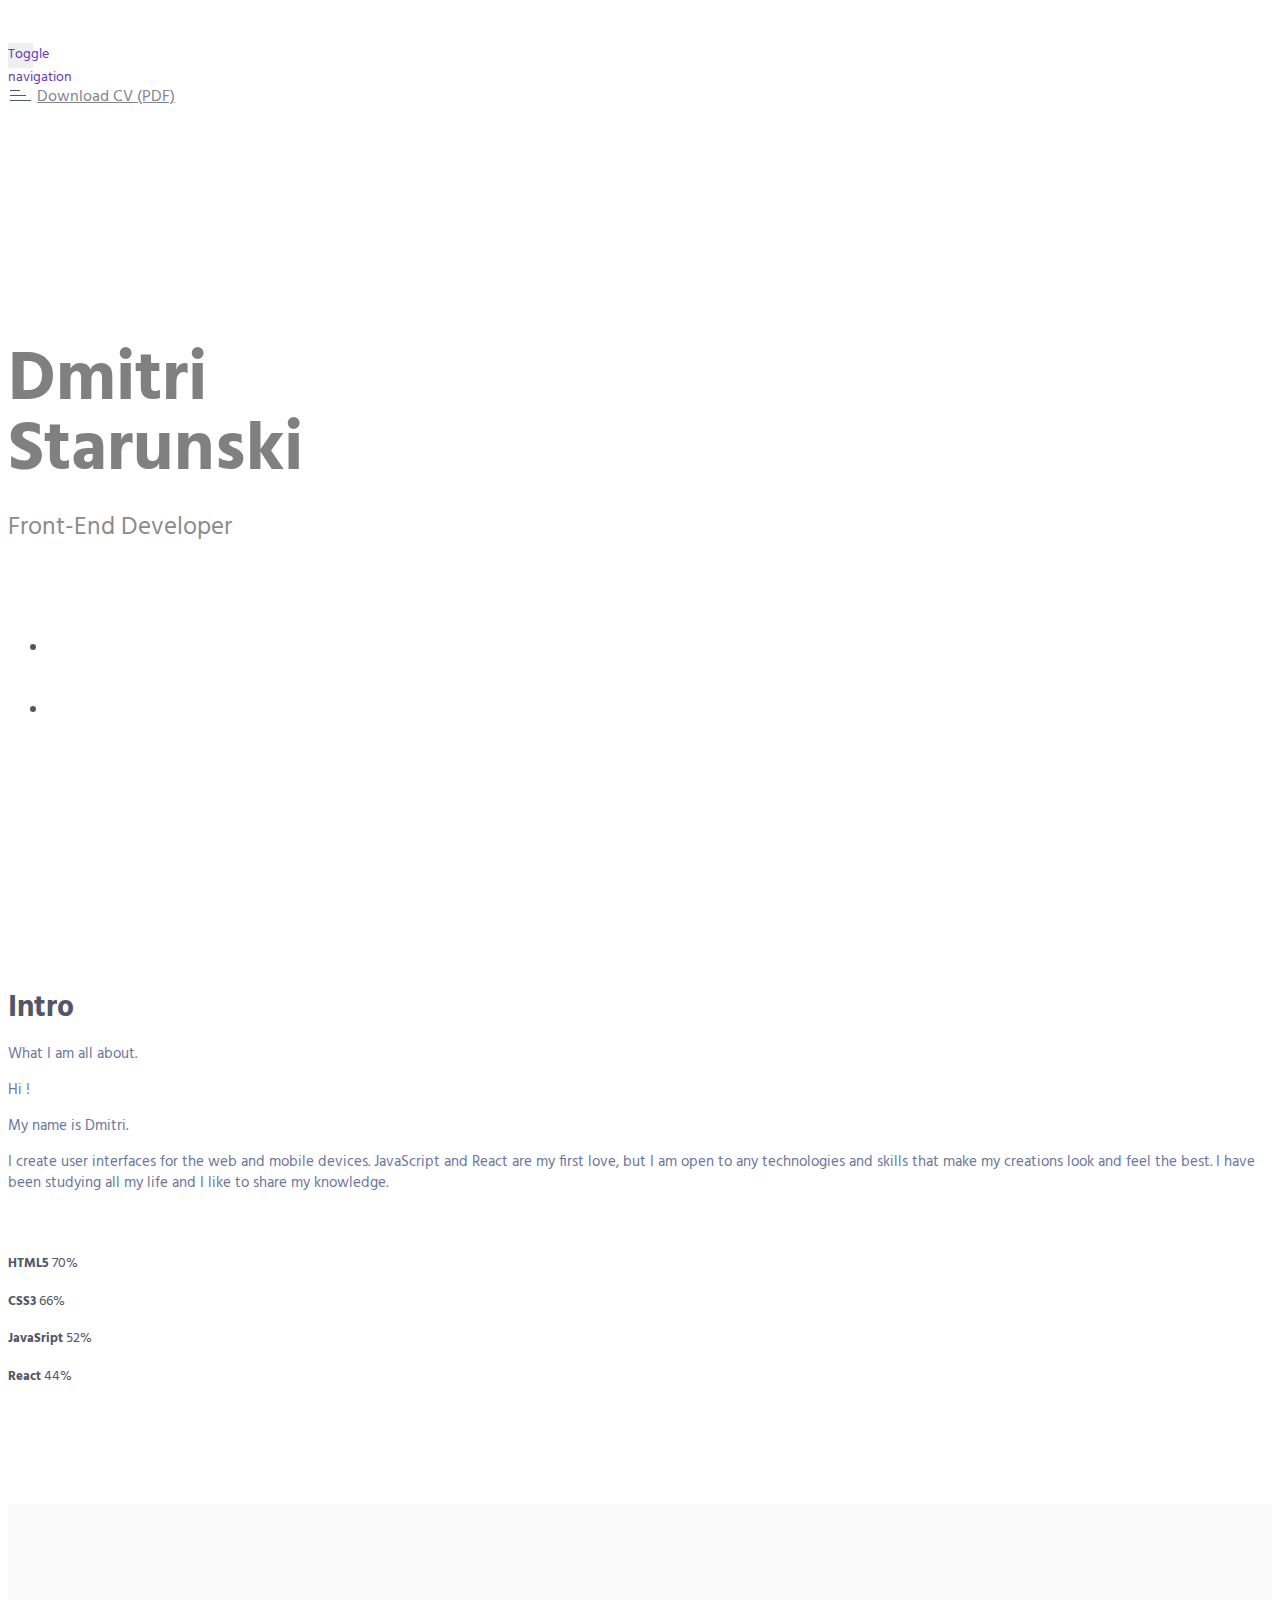
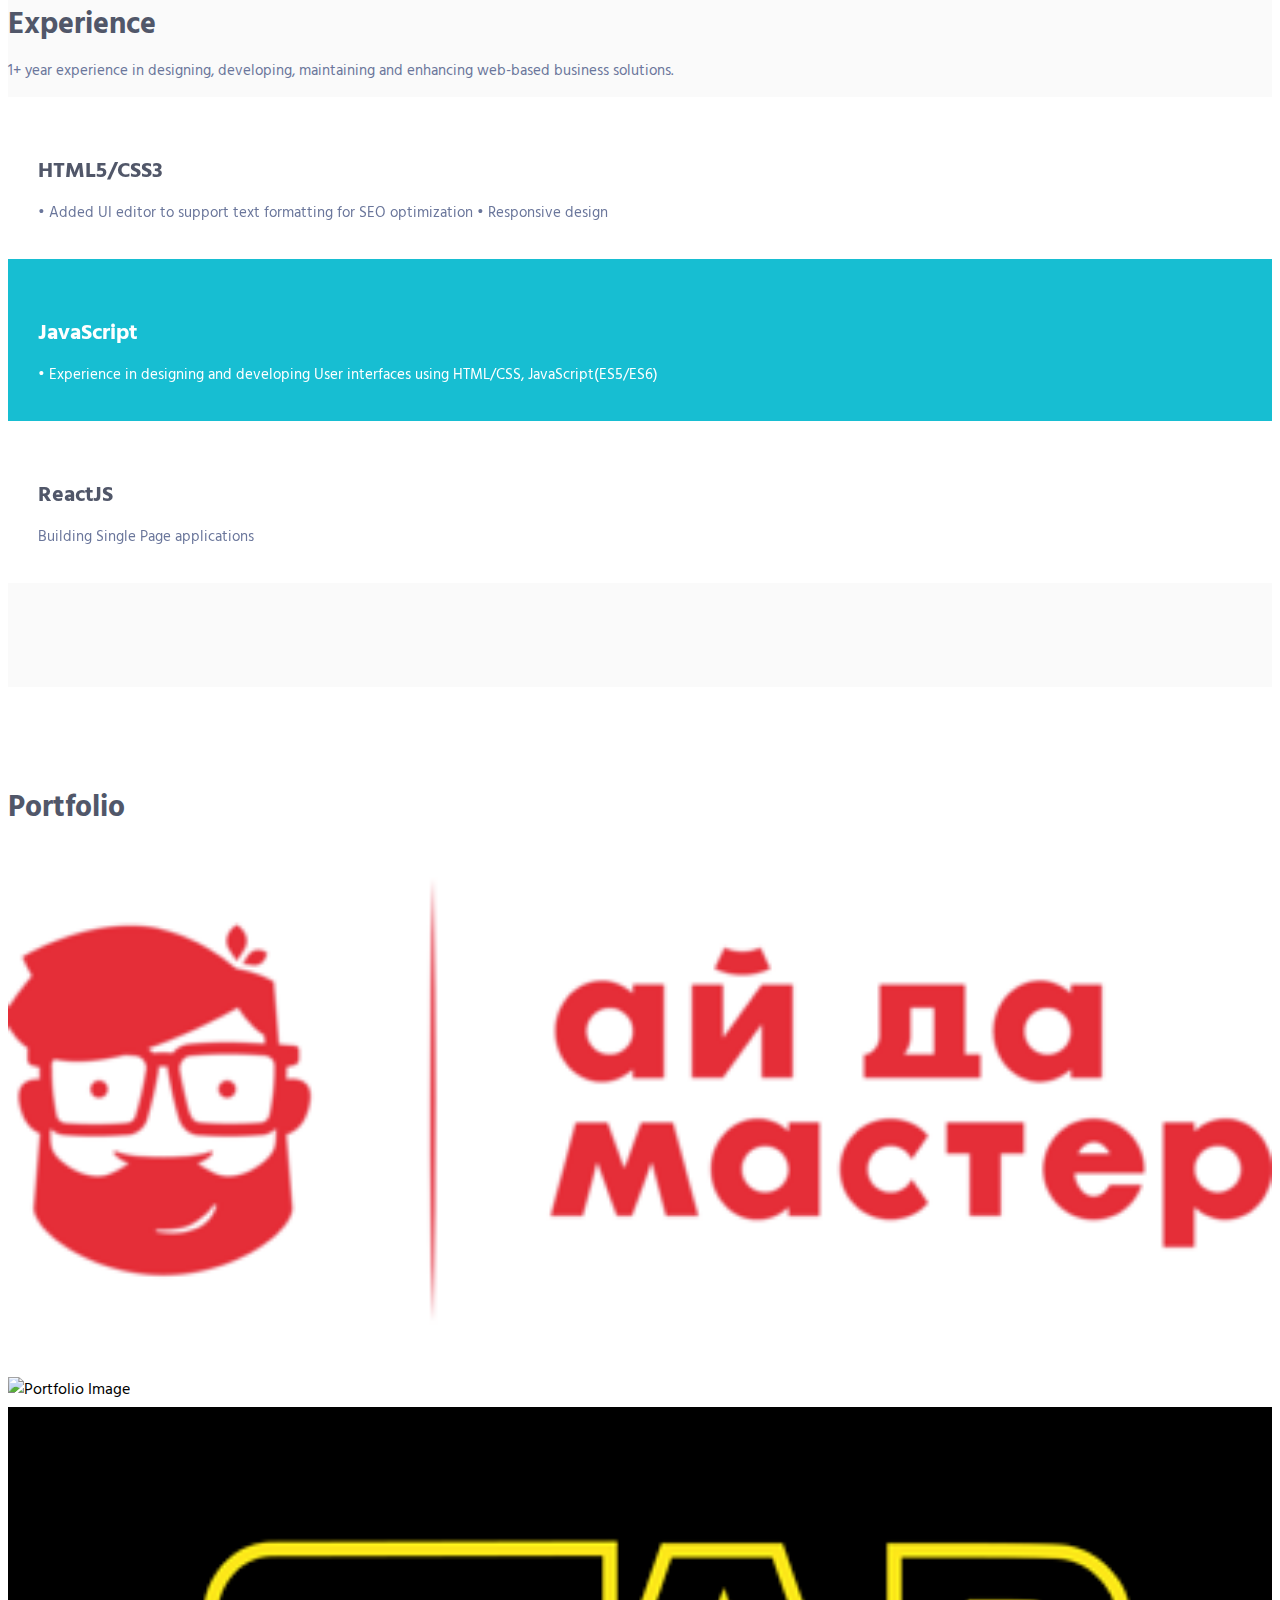
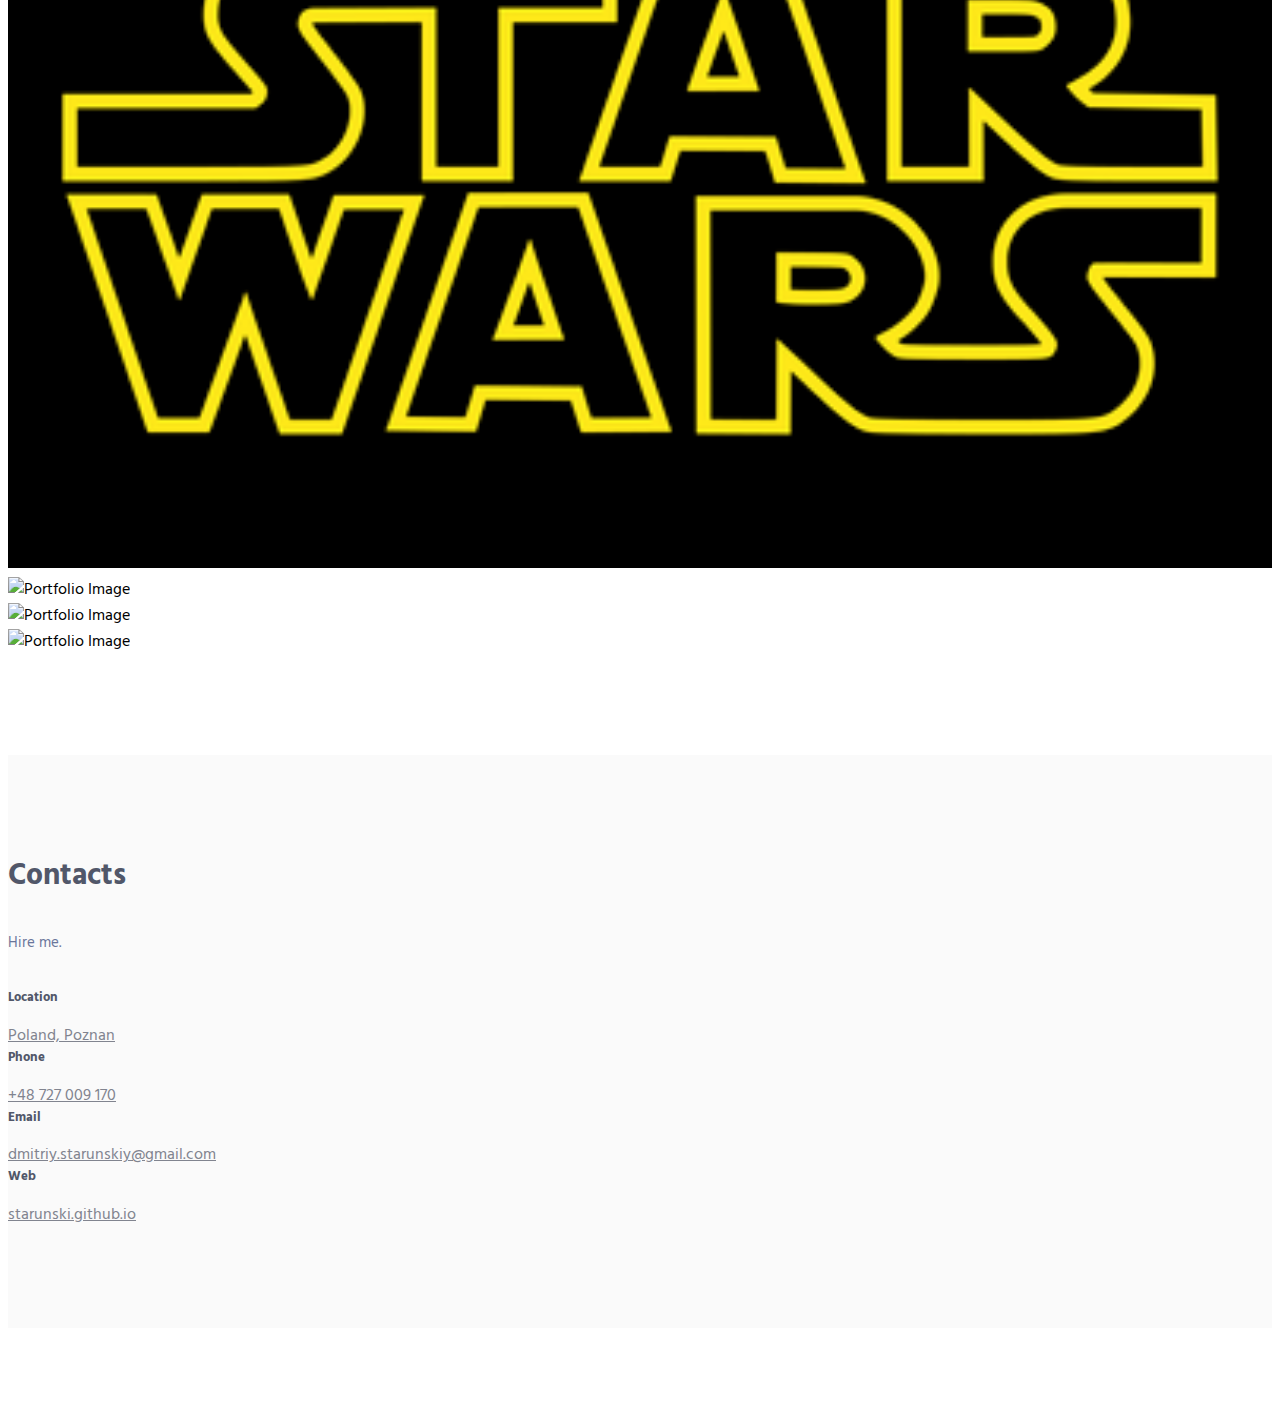
==== index.html @ 5d47c146 "fixed" ====
<!DOCTYPE html>

<html lang="en" class="no-js">
    <!-- BEGIN HEAD -->
    <head>
        <meta charset="utf-8"/>
        <title>STARUNSKI CV</title>
        <meta http-equiv="X-UA-Compatible" content="IE=edge">
        <meta content="width=device-width, initial-scale=1" name="viewport"/>
        <meta content="" name="description"/>
        <meta content="" name="author"/>

        <!-- GLOBAL MANDATORY STYLES -->
        <link href="http://fonts.googleapis.com/css?family=Hind:300,400,500,600,700" rel="stylesheet" type="text/css">
        <link href="vendor/simple-line-icons/css/simple-line-icons.css" rel="stylesheet" type="text/css"/>
        <link href="vendor/bootstrap/css/bootstrap.min.css" rel="stylesheet" type="text/css"/>

        <!-- PAGE LEVEL PLUGIN STYLES -->
        <link href="css/animate.css" rel="stylesheet">

        <!-- THEME STYLES -->
        <link href="css/layout.min.css" rel="stylesheet" type="text/css"/>

        <!-- Favicon -->
        <link rel="shortcut icon" href="favicon.ico"/>
    </head>
    <!-- END HEAD -->

    <!-- BODY -->
    <body id="body" data-spy="scroll" data-target=".header">

        <!--========== HEADER ==========-->
        <header class="header navbar-fixed-top">
            <!-- Navbar -->
            <nav class="navbar" role="navigation">
                <div class="container">
                    <!-- Brand and toggle get grouped for better mobile display -->
                    <div class="menu-container js_nav-item">
                        <button type="button" class="navbar-toggle" data-toggle="collapse" data-target=".nav-collapse">
                            <span class="sr-only">Toggle navigation</span>
                            <span class="toggle-icon"></span>
                        </button>

                        <!-- Logo -->
                        <!-- <!-- <div class="logo"> -->
                            <a class="logo-wrap" href="#body">
                                <!-- <img class="logo-img logo-img-main" src="img/logo.png" alt="Asentus Logo">
                                <img class="logo-img logo-img-active" src="img/logo-dark.png" alt="Asentus Logo"> -->
                                Download CV (PDF)
                            </a>
                        </div> 
                        <!-- End Logo -->
                    </div>

                    <!-- Collect the nav links, forms, and other content for toggling -->
                    <div class="collapse navbar-collapse nav-collapse">
                        <div class="menu-container">
                            <ul class="nav navbar-nav navbar-nav-right">
                                <li class="js_nav-item nav-item"><a class="nav-item-child nav-item-hover" href="#body">Home</a></li>
                                <li class="js_nav-item nav-item"><a class="nav-item-child nav-item-hover" href="#about">About</a></li>
                                <li class="js_nav-item nav-item"><a class="nav-item-child nav-item-hover" href="#experience">Experience</a></li>
                                <li class="js_nav-item nav-item"><a class="nav-item-child nav-item-hover" href="#work">Work</a></li>
                                <li class="js_nav-item nav-item"><a class="nav-item-child nav-item-hover" href="#contact">Contact</a></li>
                            </ul>
                        </div>
                    </div>
                    <!-- End Navbar Collapse -->
                </div>
            </nav>
            <!-- Navbar -->
        </header>
        <!--========== END HEADER ==========-->

        <!--========== SLIDER ==========-->
        <div class="promo-block parallax-window" data-parallax="scroll" data-image-src="img/1920x1080/1.JPG">
            <div class="container">
                <div class="row">
                    <div class="col-sm-6">
                        <div class="promo-block-divider">
                            <h1 class="promo-block-title">Dmitri <br/> Starunski</h1>
                            <p class="promo-block-text">Front-End Developer</p>
                        </div>
                        <ul class="list-inline">
                            <li><a href="https://www.linkedin.com/in/dmitriy-starunskiy/" target="_blank" class="social-icons"><i class="icon-social-linkedin"></i></a></li>
                            <li><a href="https://www.facebook.com/starunskiy1991" target="_blank" class="social-icons"><i class="icon-social-facebook"></i></a></li>
                         
                        </ul>
                    </div>
                </div>
                <!--// end row -->
            </div>
        </div>
        <!--========== SLIDER ==========-->

        <!--========== PAGE LAYOUT ==========-->
        <!-- About -->
        <div id="about">
            <div class="container content-lg">
                <div class="row">
                    <div class="col-sm-3 sm-margin-b-30">
                        <div class="text-right sm-text-left">
                            <h2 class="margin-b-0">Intro</h2>
                            <p>What I am all about.</p>
                        </div>
                    </div>
                    <div class="col-sm-8 col-sm-offset-1">
                        <div class="margin-b-60">
                            <p> Hi !
                                </p>
                                <p> My name is Dmitri. 
                                    </p>
                            <p>I create user interfaces for the web and mobile devices. JavaScript and React are my first love, but I am open to any technologies and skills that make my creations look and feel the best. I have been studying all my life and I like to share my knowledge.
                            </p>
                        </div>

                        <!-- Progress Box -->
                        <div class="progress-box">
                            <h5>HTML5 <span class="color-heading pull-right">70%</span></h5>
                            <div class="progress">
                                <div class="progress-bar bg-color-base" role="progressbar" data-width="70"></div>
                            </div>
                        </div>
                        <div class="progress-box">
                            <h5>CSS3 <span class="color-heading pull-right">66%</span></h5>
                            <div class="progress">
                                <div class="progress-bar bg-color-base" role="progressbar" data-width="66"></div>
                            </div>
                        </div>
                        <div class="progress-box">
                            <h5>JavaSript <span class="color-heading pull-right">52%</span></h5>
                            <div class="progress">
                                <div class="progress-bar bg-color-base" role="progressbar" data-width="52"></div>
                            </div>
                        </div>
                        <div class="progress-box">
                            <h5>React <span class="color-heading pull-right">44%</span></h5>
                            <div class="progress">
                                <div class="progress-bar bg-color-base" role="progressbar" data-width="44"></div>
                            </div>
                        </div>
                        <!-- End Progress Box -->
                    </div>
                </div>
                <!--// end row -->
            </div>
        </div>
        <!-- End About -->

        <!-- Experience -->
        <div id="experience">
            <div class="bg-color-sky-light" data-auto-height="true">
                <div class="container content-lg">
                    <div class="row">
                        <div class="col-sm-3 sm-margin-b-30">
                            <div class="text-right sm-text-left">
                                <h2 class="margin-b-0">Experience</h2>
                                <p>1+ year experience in designing, developing, maintaining and enhancing web-based business solutions. </p>
                            </div>
                        </div>
                        <div class="col-sm-8 col-sm-offset-1">
                            <div class="row row-space-2 margin-b-4">
                                <div class="col-md-4 md-margin-b-4">
                                    <div class="service" data-height="height">
                                        <div class="service-element">
                                            <i class="service-icon icon-chemistry"></i>
                                        </div>
                                        <div class="service-info">
                                            <h3>HTML5/CSS3</h3>
                                            <p class="margin-b-5">•	Added UI editor to support text formatting for SEO optimization 
                                                • Responsive design 
                                                </p>
                                        </div>
                                        <!-- <a href="#" class="content-wrapper-link"></a>     -->
                                    </div>
                                </div>
                                <div class="col-md-4 md-margin-b-4">
                                    <div class="service bg-color-base wow zoomIn" data-height="height" data-wow-duration=".3" data-wow-delay=".1s">
                                        <div class="service-element">
                                            <i class="service-icon color-white icon-screen-tablet"></i>
                                        </div>
                                        <div class="service-info">
                                            <h3 class="color-white">JavaScript</h3>
                                            <p class="color-white margin-b-5">•	Experience in designing and developing User interfaces using HTML/CSS, JavaScript(ES5/ES6)</p>
                                        </div>
                                        <!-- <a href="#" class="content-wrapper-link"></a>     -->
                                    </div>
                                </div>
                                <div class="col-md-4">
                                    <div class="service" data-height="height">
                                        <div class="service-element">
                                            <i class="service-icon icon-badge"></i>
                                        </div>
                                        <div class="service-info">
                                            <h3>ReactJS</h3>
                                            <p class="margin-b-5">Building Single Page applications</p>
                                        </div>
                                        <!-- <a href="#" class="content-wrapper-link"></a>     -->
                                    </div>
                                </div>
                            </div>
                            <!--// end row -->
                        </div>
                    </div>
                    <!--// end row -->
                </div>
            </div>
        </div>
        <!-- End Experience -->

        <!-- Work -->
        <div id="work">
            <div class="container content-lg">
                <div class="row">
                    <div class="col-sm-3 sm-margin-b-30">
                        <div class="text-right sm-text-left">
                            <h2 class="margin-b-0">Portfolio</h2>
                            <p></p>
                        </div>
                    </div>
                    <div class="col-sm-8 col-sm-offset-1">
                        <!-- Masonry Grid -->
                        <div class="masonry-grid row row-space-2">
                            <div class="masonry-grid-sizer col-xs-6 col-sm-6 col-md-1"></div>
                            <div class="masonry-grid-item col-xs-12 col-sm-6 col-md-8 margin-b-4">
                                <!-- Work -->
                                <div class="work work-popup-trigger">
                                    <div class="work-overlay">
                                        <img class="full-width img-responsive" src="img/397x300/idamaster.png" alt="Portfolio Image">
                                    </div>
                                    <div class="work-popup-overlay">
                                        <div class="work-popup-content">
                                            <a href="javascript:void(0);" class="work-popup-close">Hide</a>
                                            <div class="margin-b-30">
                                                <h3 class="margin-b-5">Project: “idamaster” </h3>
                                              
                                            </div>
                                           
                                            <div class="row">
                                            
                                                <div class="col-sm-8 work-popup-content-divider sm-margin-b-20">
                                                    <div class="margin-t-10 sm-margin-t-0">
                                                        <p>Responsibilities:</p>
                                                        <span>Working on the admin dashboard. (ReactJS)</span> 
                                                        <span>01.2020 – present</span>
                                                        <ul class="list-inline work-popup-tag">
                                                            <li class="work-popup-tag-item">• Creating custom components for editing devices/problems using ReactJS, </li>
                                                            <li class="work-popup-tag-item">• Managing different roles for viewing offers and separate one for adding/updating,</li>
                                                            <li class="work-popup-tag-item">• Added UI editor to support text formatting for SEO optimization </li>
                                                            <li class="work-popup-tag-item">• Responsive design HTML5/CSS3 </li>
                                                        </ul>
<br/>
                                                        <span>Web commercial application.</span>
                                                        <span>08.2019 – 01.2020</span>
                                                        <p>Responsibilities:</p>
                                                        <ul class="list-inline work-popup-tag">
                                                            <li class="work-popup-tag-item">• Creating front-end design using HTML, CSS/SCSS, </li>
                                                            <li class="work-popup-tag-item">• Adding client-side logic for handling/validating user order for repairing the device (VanillaJS),</li>
                                                            <li class="work-popup-tag-item">• Responsive design (flex-box, media queries) </li>
                                                            <li class="work-popup-tag-item">• Providing project support </li>
                                                            <li class="work-popup-tag-item">• Team collaboration, meetings </li>
                                                        </ul>
                                                    </div>
                                                </div>
                                                <div class="col-sm-4">
                                                    <div class="margin-t-10 sm-margin-t-0">
                                                        <p><a class="work-popup-tag-link" target="_blank"  href="https://idamaster.com.ua/">idamaster.com.ua </a></p>

                                                        <p class="margin-b-5"><strong>Project Leader:</strong> Zakharov Ivan</p>
                                                        <p class="margin-b-5"><strong>Designer:</strong> Stefan Shved</p>
                                                        <p class="margin-b-5"><strong>Developers:</strong> Dmitri Starunski, Yaroslav Zakharov</p>
                                                   
                                                    </div>
                                                </div>
                                            </div>
                                        </div>
                                    </div>
                                </div>
                                <!-- End Work -->
                            </div>
                            <div class="masonry-grid-item col-xs-12 col-sm-6 col-md-4 margin-b-4">
                                <!-- Work -->
                                <div class="work work-popup-trigger">
                                    <div class="work-overlay">
                                        <img class="full-width img-responsive" src="img/397x300/countries.jpg" alt="Portfolio Image">
                                    </div>
                                    <div class="work-popup-overlay">
                                        <div class="work-popup-content">
                                            <a href="javascript:void(0);" class="work-popup-close">Hide</a>
                                            <div class="margin-b-30">
                                                <h3 class="margin-b-5">Studie project </h3>
                                                <span>Vanilla JavaScript &amp; REST API</span>
                                            </div>
                                            <div class="row">
                                                <div class="col-sm-8 work-popup-content-divider sm-margin-b-20">
                                                    <div class="margin-t-10 sm-margin-t-0">
                                                        <p>Frontend Mentor - REST Countries API with color theme switcher</p>
                                                       
                                                        <ul class="list-inline work-popup-tag">
                                                            <li class="work-popup-tag-item">• See all countries from the API on the homepage </li>
                                                            <li class="work-popup-tag-item">• Search for a country using an input field</li>
                                                            <li class="work-popup-tag-item">• Responsive design (flex-box, media queries) </li>
                                                            <li class="work-popup-tag-item">• Filter countries by region </li>
                                                            <li class="work-popup-tag-item">• Toggle the color scheme between light and dark mode </li>
                                                            <li class="work-popup-tag-item">• Click on a country to see more detailed information on a separate page </li>
                                                      
                                                        </ul>
                                                    
                                                    </div>
                                                </div>
                                                <div class="col-sm-4">
                                                    <div class="margin-t-10 sm-margin-t-0">

                                                        <p><a class="work-popup-tag-link" target="_blank"  href="https://starunski.github.io/countries/">github.io/countries/</a></p>
                                                        
                                                        <p class="margin-b-5"><strong>Developer:</strong> Dmitri Starunski</p>
                                                     
                                                    </div>
                                                </div>
                                            </div>
                                        </div>
                                    </div>
                                </div>
                                <!-- End Work -->
                            </div>
                            <div class="masonry-grid-item col-xs-12 col-sm-6 col-md-4 md-margin-b-4">
                                <!-- Work -->
                                <div class="work work-popup-trigger">
                                    <div class="work-overlay">
                                        <img class="full-width img-responsive" src="img/397x300/starwars.png" alt="Portfolio Image">
                                    </div>
                                    <div class="work-popup-overlay">
                                        <div class="work-popup-content">
                                            <a href="javascript:void(0);" class="work-popup-close">Hide</a>
                                            <div class="margin-b-30">
                                                <h3 class="margin-b-5">Studies project</h3>
                                                <span>React &amp; REST API Star-Wars</span>
                                            </div>
                                            <div class="row">
                                                <div class="col-sm-8 work-popup-content-divider sm-margin-b-20">
                                                    <div class="margin-t-10 sm-margin-t-0">
                                                        <ul class="list-inline work-popup-tag">
                                                            <li class="work-popup-tag-item">• Routing</li>
                                                            <li class="work-popup-tag-item">• Context </li>
                                                            <li class="work-popup-tag-item">• React hooks </li>
                                                            <li class="work-popup-tag-item">• Independence components </li>
                                                            <li class="work-popup-tag-item">• Services</li>
                                                            <li class="work-popup-tag-item">• Separate logic (HOC)</li>
                                                            <li class="work-popup-tag-item">• Dynamic context switch </li>
                                                      
                                                        </ul>
                                                    </div>
                                                </div>
                                                <div class="col-sm-4">
                                                    <div class="margin-t-10 sm-margin-t-0">
                                                        <p><a class="work-popup-tag-link" target="_blank"  href="https://starunski.github.io/star-wars/">github.io/star-wars/</a></p>

                                                        <p class="margin-b-5"><strong>Project:</strong>Udemi</p>
                                                        <p class="margin-b-5"><strong>Developer:</strong> Dmitri Starunski</p>
                                                   
                                                    </div>
                                                </div>
                                            </div>
                                        </div>
                                    </div>
                                </div>
                                <!-- End Work -->
                            </div>
                            <div class="masonry-grid-item col-xs-12 col-sm-6 col-md-4 md-margin-b-4">
                                <!-- Work -->
                                <div class="work work-popup-trigger">
                                    <div class="work-overlay">
                                        <img class="full-width img-responsive" src="img/397x300/jobs-offers.png" alt="Portfolio Image">
                                    </div>
                                    <div class="work-popup-overlay">
                                        <div class="work-popup-content">
                                            <a href="javascript:void(0);" class="work-popup-close">Hide</a>
                                            <div class="margin-b-30">
                                                <h3 class="margin-b-5">Jobs offers page with filters</h3>
                                                <span>Vanilla JS </span>
                                            </div>
                                            <div class="row">
                                                <div class="col-sm-8 work-popup-content-divider sm-margin-b-20">
                                                    <div class="margin-t-10 sm-margin-t-0">
                                                        <ul class="list-inline work-popup-tag">
                                                         
                                                            <li class="work-popup-tag-item">• JavaSript</li>
                                                            <li class="work-popup-tag-item">• HTML 5</li>
                                                            <li class="work-popup-tag-item">• CSS 3  </li>
                                                            <li class="work-popup-tag-item">• Responsive design</li>
                                                      
                                                        </ul>
                                                    </div>
                                                </div>
                                                <div class="col-sm-4">
                                                    <div class="margin-t-10 sm-margin-t-0">
                                                        <p><a class="work-popup-tag-link" target="_blank"  href="https://starunski.github.io/job-offers/">github.io/job-offers/</a></p>
                                                        <p class="margin-b-5"><strong>Project Leader:</strong> John Doe</p>
                                                        <p class="margin-b-5"><strong>Designer:</strong> Alisa Keys</p>
                                                        <p class="margin-b-5"><strong>Developer:</strong> Mark Doe</p>
                                                        <p class="margin-b-5"><strong>Customer:</strong> Keenthemes</p>
                                                    </div>
                                                </div>
                                            </div>
                                        </div>
                                    </div>
                                </div>
                                <!-- End Work -->
                            </div>
                            <div class="masonry-grid-item col-xs-12 col-sm-6 col-md-4">
                                <!-- Work -->
                                <div class="work work-popup-trigger">
                                    <div class="work-overlay">
                                        <img class="full-width img-responsive" src="img/397x300/todos.png" alt="Portfolio Image">
                                    </div>
                                    <div class="work-popup-overlay">
                                        <div class="work-popup-content">
                                            <a href="javascript:void(0);" class="work-popup-close">Hide</a>
                                            <div class="margin-b-30">
                                                <h3 class="margin-b-5">Simple Todo list on React</h3>
                                                <span>React</span>
                                            </div>
                                            <div class="row">
                                                <div class="col-sm-8 work-popup-content-divider sm-margin-b-20">
                                                    <div class="margin-t-10 sm-margin-t-0">
                                                        <ul class=" work-popup-tag">
                                                         
                                                            <li class="work-popup-tag-item">• Props</li>
                                                            <li class="work-popup-tag-item">• State </li>
                                                            <li class="work-popup-tag-item">• Bootstrap </li>
                                                      
                                                        </ul>
                                                    </div>
                                                </div>
                                                <div class="col-sm-4">
                                                    <div class="margin-t-10 sm-margin-t-0">
                                                        <p><a class="work-popup-tag-link" target="_blank"  href="https://starunski.github.io/todos/">github.io/todos/</a></p>

                                                        <p class="margin-b-5"><strong>Project: </strong> Udemi</p>
                                                        <p class="margin-b-5"><strong>Developer:</strong> Dmitri Starunski</p>
                                                    </div>
                                                </div>
                                            </div>
                                        </div>
                                    </div>
                                </div>
                                <!-- End Work -->
                                 <!-- Work -->
                                 <div class="work work-popup-trigger">
                                    <div class="work-overlay">
                                        <img class="full-width img-responsive" src="img/397x300/itvdn.png" alt="Portfolio Image">
                                    </div>
                                    <div class="work-popup-overlay">
                                        <div class="work-popup-content">
                                            <a href="javascript:void(0);" class="work-popup-close">Hide</a>
                                            <div class="margin-b-30">
                                                <h3 class="margin-b-5">Project: “CBS Education” </h3>
                                              <span>08.2019 – 01.2020</span>
                                            </div>
                                            <div class="row">
                                                <div class="col-sm-8 work-popup-content-divider sm-margin-b-20">
                                                    <div class="margin-t-10 sm-margin-t-0">
                                                        <p>Project includes a test based web solution for tracking (assessment) of students’ academic performance.</p>
                                                        <p>Responsibilities:</p>
                                                        <ul class="list-inline work-popup-tag">
                                                            <li class="work-popup-tag-item">• Integration with main courses platform system </li>
                                                            <li class="work-popup-tag-item">• Adding client logic with plain JavaScript</li>
                                                            <li class="work-popup-tag-item">• Responsive design (flex-box, media queries) </li>
                                                            <li class="work-popup-tag-item">• Providing project support </li>
                                                      
                                                        </ul>
                                                     
                                                    </div>
                                                </div>
                                                <div class="col-sm-4">
                                                    <div class="margin-t-10 sm-margin-t-0">
                                                        <p><a class="work-popup-tag-link" target="_blank"  href="https://itvdn.com/">itvdn.com</a></p>

                                                        <p class="margin-b-5"><strong>Project Leader:</strong> ITVDN </p>
                                                        <p class="margin-b-5"><strong>Designer:</strong> Alisa Smirnova</p>
                                                        <p class="margin-b-5"><strong>Developer:</strong>Dmitri Starunski, Emil Whaitmen</p>
                                                        <p class="margin-b-5"><strong>Customer:</strong> CyberBionic </p>
                                                    </div>
                                                </div>
                                            </div>
                                        </div>
                                    </div>
                                </div>
                                <!-- End Work -->
                            </div>
                        </div>
                        <!-- End Masonry Grid -->
                    </div>
                </div>
                <!--// end row -->
            </div>
        </div>
        <!-- End Work -->
            
        <!-- Contact -->
        <div id="contact">
            <div class="bg-color-sky-light">
                <div class="container content-lg">
                    <div class="row">
                        <div class="col-sm-3 sm-margin-b-30">
                            <div class="text-right sm-text-left">
                                <h2 class="margin-b-0">Contacts</h2>
                                <p>Hire me. <a href="https://www.linkedin.com/in/dmitriy-starunskiy/" target="_blank" class="social-icons footer-social-link"><i class="icon-social-linkedin "></i></a> </p>
                                
                               
                            </div>
                        </div>
                        <div class="col-sm-8 col-sm-offset-1">
                            <div class="row">
                                <div class="col-md-3 col-xs-6 md-margin-b-30">
                                    <h5>Location</h5>
                                    <a href="#">Poland, Poznan</a>
                                </div>
                                <div class="col-md-3 col-xs-6 md-margin-b-30">
                                    <h5>Phone</h5>
                                    <a href="#">+48 727 009 170</a>
                                </div>
                                <div class="col-md-3 col-xs-6">
                                    <h5>Email</h5>
                                    <a href="mailto:#">dmitriy.starunskiy@gmail.com</a>
                                </div>
                                <div class="col-md-3 col-xs-6">
                                    <h5>Web</h5>
                                    <a href="#">starunski.github.io</a>
                                </div>
                            </div>
                        </div>
                    </div>
                    <!--// end row -->
                </div>
            </div>
        </div>
        <!-- End Contact -->
        <!--========== END PAGE LAYOUT ==========-->

        <!--========== FOOTER ==========-->
        <footer class="footer">
            <div class="content container">
                <a href="javascript:void(0);" class="js-back-to-top back-to-top">Top</a>
              
            </div>
        </footer>
        <!--========== END FOOTER ==========-->

  
   

        <!-- JAVASCRIPTS(Load javascripts at bottom, this will reduce page load time) -->
        <!-- CORE PLUGINS -->
        <script src="vendor/jquery.min.js" type="text/javascript"></script>
        <script src="vendor/jquery-migrate.min.js" type="text/javascript"></script>
        <script src="vendor/bootstrap/js/bootstrap.min.js" type="text/javascript"></script>

        <!-- PAGE LEVEL PLUGINS -->
        <script src="vendor/jquery.easing.js" type="text/javascript"></script>
        <script src="vendor/jquery.back-to-top.js" type="text/javascript"></script>
        <script src="vendor/jquery.smooth-scroll.js" type="text/javascript"></script>
        <script src="vendor/jquery.wow.min.js" type="text/javascript"></script>
        <script src="vendor/jquery.parallax.min.js" type="text/javascript"></script>
        <script src="vendor/jquery.appear.js" type="text/javascript"></script>
        <script src="vendor/masonry/jquery.masonry.pkgd.min.js" type="text/javascript"></script>
        <script src="vendor/masonry/imagesloaded.pkgd.min.js" type="text/javascript"></script>

        <!-- PAGE LEVEL SCRIPTS -->
        <script src="js/layout.min.js" type="text/javascript"></script>
        <script src="js/components/progress-bar.min.js" type="text/javascript"></script>
        <script src="js/components/masonry.min.js" type="text/javascript"></script>
        <script src="js/components/wow.min.js" type="text/javascript"></script>

    </body>
    <!-- END BODY -->
</html>
---- css/layout.min.css ----
.link,
body {
  position: relative;
  font-family: Hind, sans-serif;
}
.btn-theme,
p {
  line-height: 1.4;
}
.btn-theme.active.focus,
.btn-theme.active:focus,
.btn-theme.focus,
.btn-theme:active.focus,
.btn-theme:active:focus,
.btn-theme:focus,
:active,
:focus,
a,
a:active,
a:focus,
a:hover {
  outline: 0;
}
.btn-theme:hover,
.progress-box .progress-bar {
  transition-property: all;
  transition-timing-function: cubic-bezier(0.7, 1, 0.7, 1);
}
.header .nav-item-child,
.link,
a,
body,
em,
h1,
h2,
h3,
h4,
h5,
h6,
li,
li a,
p,
span {
  font-family: Hind, sans-serif;
}
.header .nav-item-hover:after,
.link:after,
.work .work-overlay:before {
  content: " ";
}
.back-to-top,
.header .nav-item-child,
.link {
  text-transform: uppercase;
}
.back-to-top:focus,
.back-to-top:hover,
.btn-theme.focus,
.btn-theme:focus,
.btn-theme:hover,
.content-wrapper-link,
.header .logo-wrap:focus,
.header .logo-wrap:hover,
a:active,
a:focus,
a:hover,
h1 > a:focus,
h2 > a:focus,
h3 > a:focus,
h4 > a:focus,
h5 > a:focus,
h6 > a:focus {
  text-decoration: none;
}
.container-full-width:after,
.container-sm:after {
  clear: both;
}
html {
  overflow-x: hidden;
}
body,
html,
html a {
  -webkit-font-smoothing: antialiased;
}
p {
  font-size: 15px;
  font-weight: 400;
  color: #6A769B;
  margin-bottom: 15px;
}
em,
li,
li a {
  font-size: 16px;
  font-weight: 500;
  color: #515769;
}
a {
  color: #81848f;
}
a:active,
a:focus,
a:hover {
  color: #999caa;
}
.link {
  font-size: 13px;
  font-weight: 600;
}
.back-to-top,
.form-control,
span {
  font-weight: 400;
}
.link:after {
  position: absolute;
  top: 8px;
  right: -15px;
  width: 9px;
  height: 2px;
  background: #17bed2;
}
span {
  font-size: 14px;
  color: #673ab7;
}
h1,
h2,
h3,
h4,
h5,
h6 {
  font-weight: 700;
  color: #515769;
  line-height: 1.4;
  margin: 0 0 15px;
}
h1 > a,
h2 > a,
h3 > a,
h4 > a,
h5 > a,
h6 > a {
  color: #515769;
}
h1 > a:hover,
h2 > a:hover,
h3 > a:hover,
h4 > a:hover,
h5 > a:hover,
h6 > a:hover {
  color: #999caa;
  text-decoration: none;
}
h1 {
  font-size: 40px;
}
h2 {
  font-size: 30px;
}
h3,
h4 {
  font-size: 22px;
}
::selection {
  color: #fff;
  background: #17bed2;
  text-shadow: none;
}
::-webkit-selection {
  color: #fff;
  background: #17bed2;
  text-shadow: none;
}
::-moz-selection {
  color: #fff;
  background: #17bed2;
  text-shadow: none;
}
.section-seperator {
  border-bottom: 1px solid #edf0f2;
}
.content-wrapper-link {
  position: absolute;
  top: 0;
  left: 0;
  right: 0;
  bottom: 0;
  display: block;
  z-index: 3;
}
.btn-icon,
.btn-theme,
.work {
  position: relative;
}
.btn-theme,
.social-icons {
  display: inline-block;
  vertical-align: middle;
  text-align: center;
}
.btn-theme {
  background-image: none;
  border-style: solid;
  white-space: nowrap;
  -ms-touch-action: manipulation;
  touch-action: manipulation;
  cursor: pointer;
  -webkit-user-select: none;
  -moz-user-select: none;
  -ms-user-select: none;
  user-select: none;
}
.btn-theme:hover {
  transition-duration: 0.3s;
}
.btn-theme.active,
.btn-theme:active {
  background-image: none;
  outline: 0;
}
.btn-theme.disabled,
.btn-theme[disabled],
fieldset[disabled] .btn-theme {
  cursor: not-allowed;
  box-shadow: none;
  opacity: 0.65;
  pointer-events: none;
}
.btn-icon {
  top: 1px;
  margin-right: 10px;
}
.btn-white-bg {
  color: #515769;
  background: #fff;
  border-color: transparent;
  border-width: 0;
}
.btn-white-bg.focus,
.btn-white-bg:focus,
.btn-white-bg:hover {
  color: #fff;
  background: #17bed2;
  border-color: transparent;
}
.btn-white-brd {
  color: #fff;
  background: 0 0;
  border-color: #fff;
  border-width: 2px;
}
.btn-white-brd.focus,
.btn-white-brd:focus,
.btn-white-brd:hover {
  color: #515769;
  background: #fff;
  border-color: #fff;
}
.btn-default-bg {
  color: #515769;
  background: #f3f4f5;
  border-color: transparent;
  border-width: 0;
}
.btn-default-bg.focus,
.btn-default-bg:focus,
.btn-default-bg:hover {
  color: #fff;
  background: #17bed2;
  border-color: transparent;
}
.btn-theme-sm {
  font-size: 13px;
  font-weight: 600;
  padding: 15px 40px;
}
.btn-theme-md {
  font-size: 15px;
  font-weight: 600;
  padding: 20px 30px;
}
.progress-box .progress {
  box-shadow: none;
  height: 3px;
}
.progress-box .progress-bar {
  transition-duration: 2s;
}
.social-icons {
  width: 40px;
  height: 40px;
  font-size: 16px;
  color: #fff;
  border-radius: 50%;
  padding: 11px;
  transition-duration: 0.3s;
  transition-property: all;
  transition-timing-function: cubic-bezier(0.7, 1, 0.7, 1);
}
.work .work-overlay:before,
.work .work-popup-overlay {
  top: 0;
  width: 100%;
  height: 100%;
  transition-property: all;
  transition-timing-function: cubic-bezier(0.7, 1, 0.7, 1);
  transition-duration: 0.3s;
  left: 0;
}
.social-icons:hover {
  color: #515769;
  background: #fff;
  transition-duration: 0.3s;
  transition-property: all;
  transition-timing-function: cubic-bezier(0.7, 1, 0.7, 1);
}
.promo-block {
  padding: 220px 0 130px;
}
.promo-block .promo-block-title {
  font-size: 70px;
  color:grey;
  line-height: 1;
}
@media (max-width: 480px) {
  .promo-block .promo-block-title {
    font-size: 50px;
  }
}
.promo-block .promo-block-text {
  font-size: 25px;
  color: rgb(141, 139, 139);
}
.promo-block .promo-block-divider {
  border-bottom: 1px solid rgba(255, 255, 255, 0.4);
  padding-bottom: 20px;
  margin-bottom: 35px;
}
.service {
  background: #fff;
  padding: 30px;
}
.service .service-element,
.service .service-info {
  -webkit-transform: translate3d(0, 0, 0);
  -moz-transform: translate3d(0, 0, 0);
  transform: translate3d(0, 0, 0);
  transition-duration: 0.3s;
  transition-property: all;
  transition-timing-function: cubic-bezier(0.7, 1, 0.7, 1);
}
.service .service-icon {
  display: block;
  font-size: 30px;
  color: #999caa;
  margin-bottom: 30px;
}
.service:hover .service-element {
  opacity: 0;
  -webkit-transform: translate3d(0, -100%, 0);
  -moz-transform: translate3d(0, -100%, 0);
  transform: translate3d(0, -100%, 0);
  transition-duration: 0.3s;
  transition-property: all;
  transition-timing-function: cubic-bezier(0.7, 1, 0.7, 1);
}
.service:hover .service-info {
  -webkit-transform: translate3d(0, -30%, 0);
  -moz-transform: translate3d(0, -30%, 0);
  transform: translate3d(0, -30%, 0);
  transition-duration: 0.3s;
  transition-property: all;
  transition-timing-function: cubic-bezier(0.7, 1, 0.7, 1);
}
.work {
  display: block;
}
.work .work-overlay {
  position: relative;
  cursor: pointer;
}
.work .work-overlay:before {
  position: absolute;
  background: 0 0;
}
.work:hover .work-overlay:before {
  background: rgba(0, 0, 0, 0.5);
  transition-duration: 0.3s;
  transition-property: all;
  transition-timing-function: cubic-bezier(0.7, 1, 0.7, 1);
}
.work .work-popup-overlay {
  position: fixed;
  right: 0;
  z-index: 99999;
  opacity: 0;
  visibility: hidden;
  -webkit-backface-visibility: hidden;
  backface-visibility: hidden;
  overflow-x: hidden;
  background: rgba(81, 87, 105, 0.4);
}
.work .work-popup-overlay-show {
  opacity: 1;
  visibility: visible;
  -webkit-backface-visibility: visible;
  backface-visibility: visible;
  transition-duration: 0.3s;
  transition-property: all;
  transition-timing-function: cubic-bezier(0.7, 1, 0.7, 1);
}
.work .work-popup-content {
  position: absolute;
  top: 50%;
  left: 0;
  right: 0;
  width: 730px;
  height: auto;
  display: block;
  background: #fff;
  padding: 30px;
  margin: 0 auto;
  -webkit-transform: translate3d(0, -50%, 0);
  -moz-transform: translate3d(0, -50%, 0);
  transform: translate3d(0, -50%, 0);
}
.header .logo-img,
.header .logo-img-main,
.header .logo-wrap {
  display: inline-block;
}
.work .work-popup-content-divider {
  border-right: 1px solid #cdcecf;
}
@media (max-width: 768px) {
  .work .work-popup-content {
    width: 95%;
  }
  .work .work-popup-content-divider {
    border-right: none;
    border-bottom: 1px solid #cdcecf;
  }
}
.work .work-popup-close {
  float: right;
  font-size: 13px;
  font-weight: 700;
  color: #c5c6cb;
  transition-duration: 0.3s;
  transition-property: all;
  transition-timing-function: cubic-bezier(0.7, 1, 0.7, 1);
}
.work .work-popup-close:hover {
  color: #aaacb3;
  transition-duration: 0.3s;
  transition-property: all;
  transition-timing-function: cubic-bezier(0.7, 1, 0.7, 1);
}
.work .work-popup-tag {
  margin: 0;
}
.work .work-popup-tag-item {
  padding: 0 2px;
}
.work .work-popup-tag-link {
  font-size: 13px;
}
.footer .footer-logo {
  width: 64px;
  height: auto;
}
.navbar-fixed-top .navbar-collapse {
  max-height: 100%;
}
.header .navbar {
  margin-bottom: 0;
  border-bottom: 1px solid rgba(255, 255, 255, 0.2);
  transition-duration: 0.3s;
  transition-property: all;
  transition-timing-function: cubic-bezier(0.7, 1, 0.7, 1);
}
.header .navbar-toggle {
  width: 25px;
  height: 25px;
  border: none;
  padding: 0;
  margin: 35px 0;
}
.header .navbar-toggle .toggle-icon {
  position: relative;
  width: 21px;
  height: 1px;
  display: inline-block;
  background: #515769;
  transition-duration: 0.3s;
  transition-property: all;
  transition-timing-function: cubic-bezier(0.7, 1, 0.7, 1);
}
.header .navbar-toggle .toggle-icon:after,
.header .navbar-toggle .toggle-icon:before {
  position: absolute;
  left: 0;
  background: #515769;
  content: " ";
}
.header .navbar-toggle .toggle-icon:before {
  width: 10px;
  height: 1px;
  bottom: 10px;
  -webkit-transform: rotate(0);
  -moz-transform: rotate(0);
  transform: rotate(0);
  transition-duration: 0.3s;
  transition-property: all;
  transition-timing-function: cubic-bezier(0.7, 1, 0.7, 1);
}
.header .navbar-toggle .toggle-icon:after {
  width: 16px;
  height: 1px;
  top: -5px;
  -webkit-transform: rotate(0);
  -moz-transform: rotate(0);
  transform: rotate(0);
  transition-duration: 0.3s;
  transition-property: all;
  transition-timing-function: cubic-bezier(0.7, 1, 0.7, 1);
}
.header .navbar-toggle:hover .toggle-icon {
  background: #17bed2;
  transition-duration: 0.3s;
  transition-property: all;
  transition-timing-function: cubic-bezier(0.7, 1, 0.7, 1);
}
.header .navbar-toggle:hover .toggle-icon:after,
.header .navbar-toggle:hover .toggle-icon:before {
  width: 21px;
  height: 1px;
  background: #17bed2;
  transition-duration: 0.3s;
  transition-property: all;
  transition-timing-function: cubic-bezier(0.7, 1, 0.7, 1);
}
.header .logo-img-active,
.header .logo-img-main,
.header .nav-item.active .nav-item-hover:after,
.header .nav-item:hover .nav-item-hover:after {
  transition-duration: 0.4s;
  transition-property: all;
  transition-timing-function: cubic-bezier(0.7, 1, 0.7, 1);
}
.header .navbar-toggle:hover .toggle-icon.is-clicked {
  background: rgba(81, 87, 105, 0);
}
.header .logo {
  width: 100px;
  height: 100px;
  float: left;
  max-height: 95px;
  line-height: 65px;
}
.header .logo-wrap {
  padding: 15px 0;
}
.header .logo-img {
  width: 64px;
  height: auto;
  max-width: 100%;
  max-height: 100%;
  vertical-align: middle;
}
.header .logo-img-active {
  display: none;
}
.header .nav-item,
.header .nav-item-child {
  display: block;
  position: relative;
}
.header .navbar-nav {
  padding-left: 0;
  margin-bottom: 0;
  list-style: none;
}
.header .nav-item:last-child .nav-item-child {
  padding-right: 0;
}
.header .nav-item.active .nav-item-hover:after,
.header .nav-item:hover .nav-item-hover:after {
  opacity: 1;
}
.header .nav-item-child {
  font-size: 13px;
  font-weight: 600;
  color: #fff;
  line-height: 55px;
  padding: 20px;
  transition-duration: 0.3s;
  transition-property: all;
  transition-timing-function: cubic-bezier(0.7, 1, 0.7, 1);
}
.header .nav-item-child:focus,
.header .nav-item-child:hover {
  background: inherit;
}
.header .nav-item-hover {
  position: relative;
}
.header .nav-item-hover:after {
  position: absolute;
  top: 45px;
  left: 0;
  width: 9px;
  height: 2px;
  background: #17bed2;
  opacity: 0;
  transition-duration: 0.4s;
  transition-property: all;
  transition-timing-function: cubic-bezier(0.7, 1, 0.7, 1);
}
@media (max-width: 991px) {
  .header {
    background: #fff;
  }
  .header .navbar-toggle {
    display: block;
  }
  .header .navbar-collapse.collapse {
    display: none !important;
  }
  .header .navbar-collapse.collapse.in {
    display: block !important;
  }
  .header .nav-collapse {
    padding-left: 0;
    padding-right: 0;
  }
  .header .navbar-nav {
    margin: 0;
    float: none;
  }
  .header .navbar-nav .nav-item {
    float: none;
  }
  .header .menu-container:after,
  .header .menu-container:before {
    content: " ";
    display: table;
  }
  .header .menu-container:after {
    clear: both;
  }
  .header .logo .logo-img-main {
    display: none;
  }
  .header .logo .logo-img-active {
    display: inline-block;
  }
  .header .nav-item-child {
    color: #515769;
    line-height: 1.4;
    padding: 12px 12px 12px 15px;
  }
  .header .nav-item-hover:after {
    position: absolute;
    top: 19px;
  }
}
@media (max-width: 767px) {
  .header .menu-container {
    padding-left: 15px;
    padding-right: 15px;
    margin-left: 0;
    margin-right: 0;
  }
  .header .navbar > .container,
  .header .navbar > .container > .nav-collapse {
    padding-left: 0;
    padding-right: 0;
    margin-left: 0;
    margin-right: 0;
  }
  .header .navbar > .container {
    width: auto;
  }
}
@media (min-width: 992px) {
  .header .navbar-nav-right {
    float: right;
  }
  .page-on-scroll .header .navbar {
    background: #fff;
    border-bottom-color: #f0f0f0;
    transition-duration: 0.3s;
    transition-property: all;
    transition-timing-function: cubic-bezier(0.7, 1, 0.7, 1);
  }
  .page-on-scroll .header .logo-img-active,
  .page-on-scroll .header .logo-img-main {
    transition-duration: 0.4s;
    transition-property: all;
    transition-timing-function: cubic-bezier(0.7, 1, 0.7, 1);
  }
  .page-on-scroll .header .logo-img-main {
    display: none;
  }
  .page-on-scroll .header .logo-img-active {
    display: inline-block;
  }
  .page-on-scroll .header .nav-item-child {
    color: #515769;
    transition-duration: 0.3s;
    transition-property: all;
    transition-timing-function: cubic-bezier(0.7, 1, 0.7, 1);
  }
}
.back-to-top,
.back-to-top:hover {
  color: #fff;
  transition-property: all;
  transition-timing-function: cubic-bezier(0.7, 1, 0.7, 1);
}
.back-to-top {
  position: fixed;
  right: 10px;
  bottom: 10px;
  display: inline-block;
  z-index: 9;
  width: 40px;
  height: 40px;
  font-size: 11px;
  text-align: center;
  line-height: 3;
  letter-spacing: 1px;
  background: #515769;
  border-radius: 3px;
  visibility: hidden;
  opacity: 0;
  padding: 5px;
  -webkit-transform: translate3d(0, 50px, 0);
  -moz-transform: translate3d(0, 50px, 0);
  transform: translate3d(0, 50px, 0);
  transition-duration: 0.3s;
}
.container-full-width:after,
.container-full-width:before,
.container-sm:after,
.container-sm:before {
  content: " ";
  display: table;
}
.back-to-top:hover {
  transition-duration: 0.3s;
}
.back-to-top.back-to-top-is-visible {
  visibility: visible;
  opacity: 0.6;
  -webkit-transform: translate3d(0, 0, 0);
  -moz-transform: translate3d(0, 0, 0);
  transform: translate3d(0, 0, 0);
  transition-duration: 0.3s;
  transition-property: all;
  transition-timing-function: cubic-bezier(0.7, 1, 0.7, 1);
}
.back-to-top.back-to-top-is-visible:hover {
  opacity: 1;
  transition-duration: 0.3s;
  transition-property: all;
  transition-timing-function: cubic-bezier(0.7, 1, 0.7, 1);
}
.back-to-top.back-to-top-fade-out {
  opacity: 0.4;
}
.back-to-top.back-to-top-fade-out:hover {
  opacity: 1;
  transition-duration: 0.3s;
  transition-property: all;
  transition-timing-function: cubic-bezier(0.7, 1, 0.7, 1);
}
.form-control {
  height: 50px;
  font-size: 14px;
  color: #a6a7aa;
  background: #fafafa;
  border: none;
  box-shadow: none;
  border-radius: 0;
  padding-left: 15px;
}
.form-control::-moz-placeholder {
  color: #a6a7aa;
}
.form-control:-ms-input-placeholder {
  color: #a6a7aa;
}
.form-control::-webkit-input-placeholder {
  color: #a6a7aa;
}
.form-control:focus {
  color: #515769;
  box-shadow: none;
}
.form-control:focus::-moz-placeholder {
  color: #515769;
}
.form-control:focus:-ms-input-placeholder {
  color: #515769;
}
.form-control:focus::-webkit-input-placeholder {
  color: #515769;
}
.color-base {
  color: #17bed2 !important;
}
.color-white {
  color: #fff !important;
}
.color-heading {
  color: #515769 !important;
}
.color-subtitle {
  color: #a6a7aa !important;
}
.color-link {
  color: #81848f !important;
}
.color-link-hover {
  color: #999caa !important;
}
.color-sky-light {
  color: #fafafa !important;
}
.bg-color-base {
  background: #17bed2 !important;
}
.bg-color-white {
  background: #fff !important;
}
.bg-color-heading {
  background: #515769 !important;
}
.bg-color-subtitle {
  background: #a6a7aa !important;
}
.bg-color-link {
  background: #81848f !important;
}
.bg-color-link-hover {
  background: #999caa !important;
}
.bg-color-sky-light {
  background: #fafafa !important;
}
.row-space-2 {
  margin-right: -2px;
  margin-left: -2px;
}
.container-full-width,
.container-sm {
  margin-right: auto;
  margin-left: auto;
}
.row-space-2 > [class*="col-"] {
  padding-left: 2px;
  padding-right: 2px;
}
.container-sm {
  padding-right: 15px;
  padding-left: 15px;
}
@media (min-width: 768px) {
  .container-sm {
    width: 750px;
  }
}
@media (min-width: 1200px) {
  .container-sm {
    width: 970px;
  }
}
.content {
  padding-top: 40px;
  padding-bottom: 40px;
}
.content-sm {
  padding-top: 60px;
  padding-bottom: 60px;
}
.content-md {
  padding-top: 80px;
  padding-bottom: 80px;
}
.content-lg {
  padding-top: 100px;
  padding-bottom: 100px;
}
.full-width {
  width: 100%;
  height: auto;
}
.fweight-300 {
  font-weight: 300 !important;
}
.fweight-400 {
  font-weight: 400 !important;
}
.fweight-500 {
  font-weight: 500 !important;
}
.fweight-600 {
  font-weight: 600 !important;
}
.fweight-700 {
  font-weight: 700 !important;
}
.margin-l-0 {
  margin-left: 0 !important;
}
.margin-l-5 {
  margin-left: 5px !important;
}
.margin-l-10 {
  margin-left: 10px !important;
}
.margin-l-20 {
  margin-left: 20px !important;
}
.margin-r-0 {
  margin-right: 0 !important;
}
.margin-r-5 {
  margin-right: 5px !important;
}
.margin-r-10 {
  margin-right: 10px !important;
}
.margin-r-20 {
  margin-right: 20px !important;
}
.margin-t-0 {
  margin-top: 0 !important;
}
.margin-t-5 {
  margin-top: 5px !important;
}
.margin-t-10 {
  margin-top: 10px !important;
}
.margin-t-20 {
  margin-top: 20px !important;
}
.margin-t-30 {
  margin-top: 30px !important;
}
.margin-t-40 {
  margin-top: 40px !important;
}
.margin-t-50 {
  margin-top: 50px !important;
}
.margin-t-60 {
  margin-top: 60px !important;
}
.margin-b-0 {
  margin-bottom: 0 !important;
}
.margin-b-4 {
  margin-bottom: 4px !important;
}
.margin-b-5 {
  margin-bottom: 5px !important;
}
.margin-b-10 {
  margin-bottom: 10px !important;
}
.margin-b-20 {
  margin-bottom: 20px !important;
}
.margin-b-30 {
  margin-bottom: 30px !important;
}
.margin-b-40 {
  margin-bottom: 40px !important;
}
.margin-b-50 {
  margin-bottom: 50px !important;
}
.margin-b-60 {
  margin-bottom: 60px !important;
}
.margin-b-70 {
  margin-bottom: 70px !important;
}
.margin-b-80 {
  margin-bottom: 80px !important;
}
.margin-b-90 {
  margin-bottom: 90px !important;
}
.margin-b-100 {
  margin-bottom: 100px !important;
}
.height-100 {
  height: 100px !important;
}
.height-200 {
  height: 200px !important;
}
.height-300 {
  height: 300px !important;
}
.height-400 {
  height: 400px !important;
}
.height-500 {
  height: 500px !important;
}
@media (max-width: 992px) {
  .md-margin-b-0 {
    margin-bottom: 0 !important;
  }
  .md-margin-b-4 {
    margin-bottom: 4px !important;
  }
  .md-margin-b-5 {
    margin-bottom: 5px !important;
  }
  .md-margin-b-10 {
    margin-bottom: 10px !important;
  }
  .md-margin-b-20 {
    margin-bottom: 20px !important;
  }
  .md-margin-b-30 {
    margin-bottom: 30px !important;
  }
  .md-margin-b-40 {
    margin-bottom: 40px !important;
  }
  .md-margin-b-50 {
    margin-bottom: 50px !important;
  }
  .md-margin-b-60 {
    margin-bottom: 60px !important;
  }
  .md-margin-b-70 {
    margin-bottom: 70px !important;
  }
  .md-margin-b-80 {
    margin-bottom: 80px !important;
  }
  .md-margin-b-90 {
    margin-bottom: 90px !important;
  }
  .md-margin-b-100 {
    margin-bottom: 100px !important;
  }
  .md-text-center {
    text-align: center;
  }
  .md-text-left {
    text-align: left;
  }
  .md-text-right {
    text-align: right;
  }
}
@media (max-width: 768px) {
  .sm-margin-b-0 {
    margin-bottom: 0 !important;
  }
  .sm-margin-b-4 {
    margin-bottom: 4px !important;
  }
  .sm-margin-b-5 {
    margin-bottom: 5px !important;
  }
  .sm-margin-b-10 {
    margin-bottom: 10px !important;
  }
  .sm-margin-b-20 {
    margin-bottom: 20px !important;
  }
  .sm-margin-b-30 {
    margin-bottom: 30px !important;
  }
  .sm-margin-b-40 {
    margin-bottom: 40px !important;
  }
  .sm-margin-b-50 {
    margin-bottom: 50px !important;
  }
  .sm-margin-b-60 {
    margin-bottom: 60px !important;
  }
  .sm-margin-b-70 {
    margin-bottom: 70px !important;
  }
  .sm-margin-b-80 {
    margin-bottom: 80px !important;
  }
  .sm-margin-b-90 {
    margin-bottom: 90px !important;
  }
  .sm-margin-b-100 {
    margin-bottom: 100px !important;
  }
  .sm-text-center {
    text-align: center;
  }
  .sm-text-left {
    text-align: left;
  }
  .sm-text-right {
    text-align: right;
  }
}
@media (max-width: 480px) {
  .xs-margin-b-0 {
    margin-bottom: 0 !important;
  }
  .xs-margin-b-4 {
    margin-bottom: 4px !important;
  }
  .xs-margin-b-5 {
    margin-bottom: 5px !important;
  }
  .xs-margin-b-10 {
    margin-bottom: 10px !important;
  }
  .xs-margin-b-20 {
    margin-bottom: 20px !important;
  }
  .xs-margin-b-30 {
    margin-bottom: 30px !important;
  }
  .xs-margin-b-40 {
    margin-bottom: 40px !important;
  }
  .xs-margin-b-50 {
    margin-bottom: 50px !important;
  }
  .xs-margin-b-60 {
    margin-bottom: 60px !important;
  }
  .xs-margin-b-70 {
    margin-bottom: 70px !important;
  }
  .xs-margin-b-80 {
    margin-bottom: 80px !important;
  }
  .xs-margin-b-90 {
    margin-bottom: 90px !important;
  }
  .xs-margin-b-100 {
    margin-bottom: 100px !important;
  }
  .xs-text-center {
    text-align: center;
  }
  .xs-text-left {
    text-align: left;
  }
  .xs-text-right {
    text-align: right;
  }

  .footer-social-link{
    padding-left: 0;
    margin-left: 10em;
    list-style: none;
    display: flex;
}
}
.footer-social-link i{
    color: #81848f;
    list-style: none;
}
.footer-social-link .list-inline{
  display: flex;
}


.footer-social-link i:hover{
    color: rgb(56, 56, 56);
}
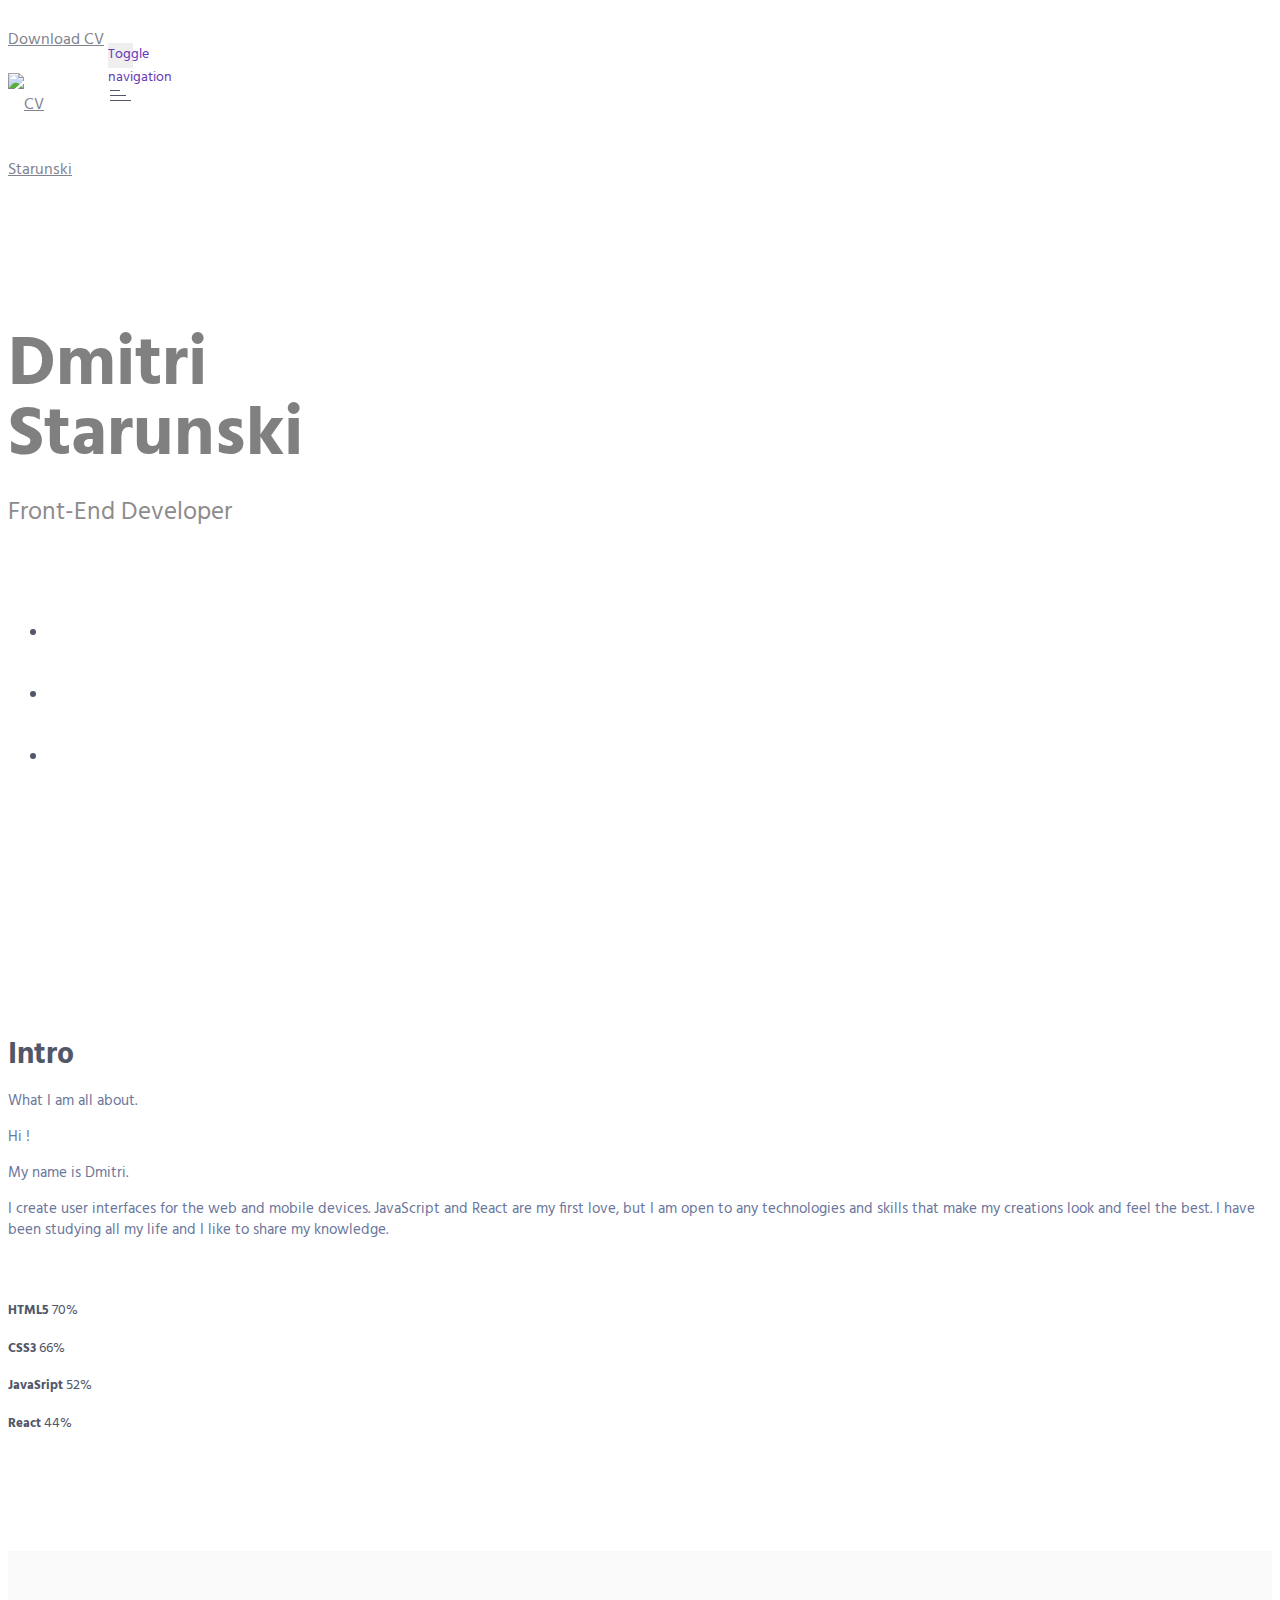
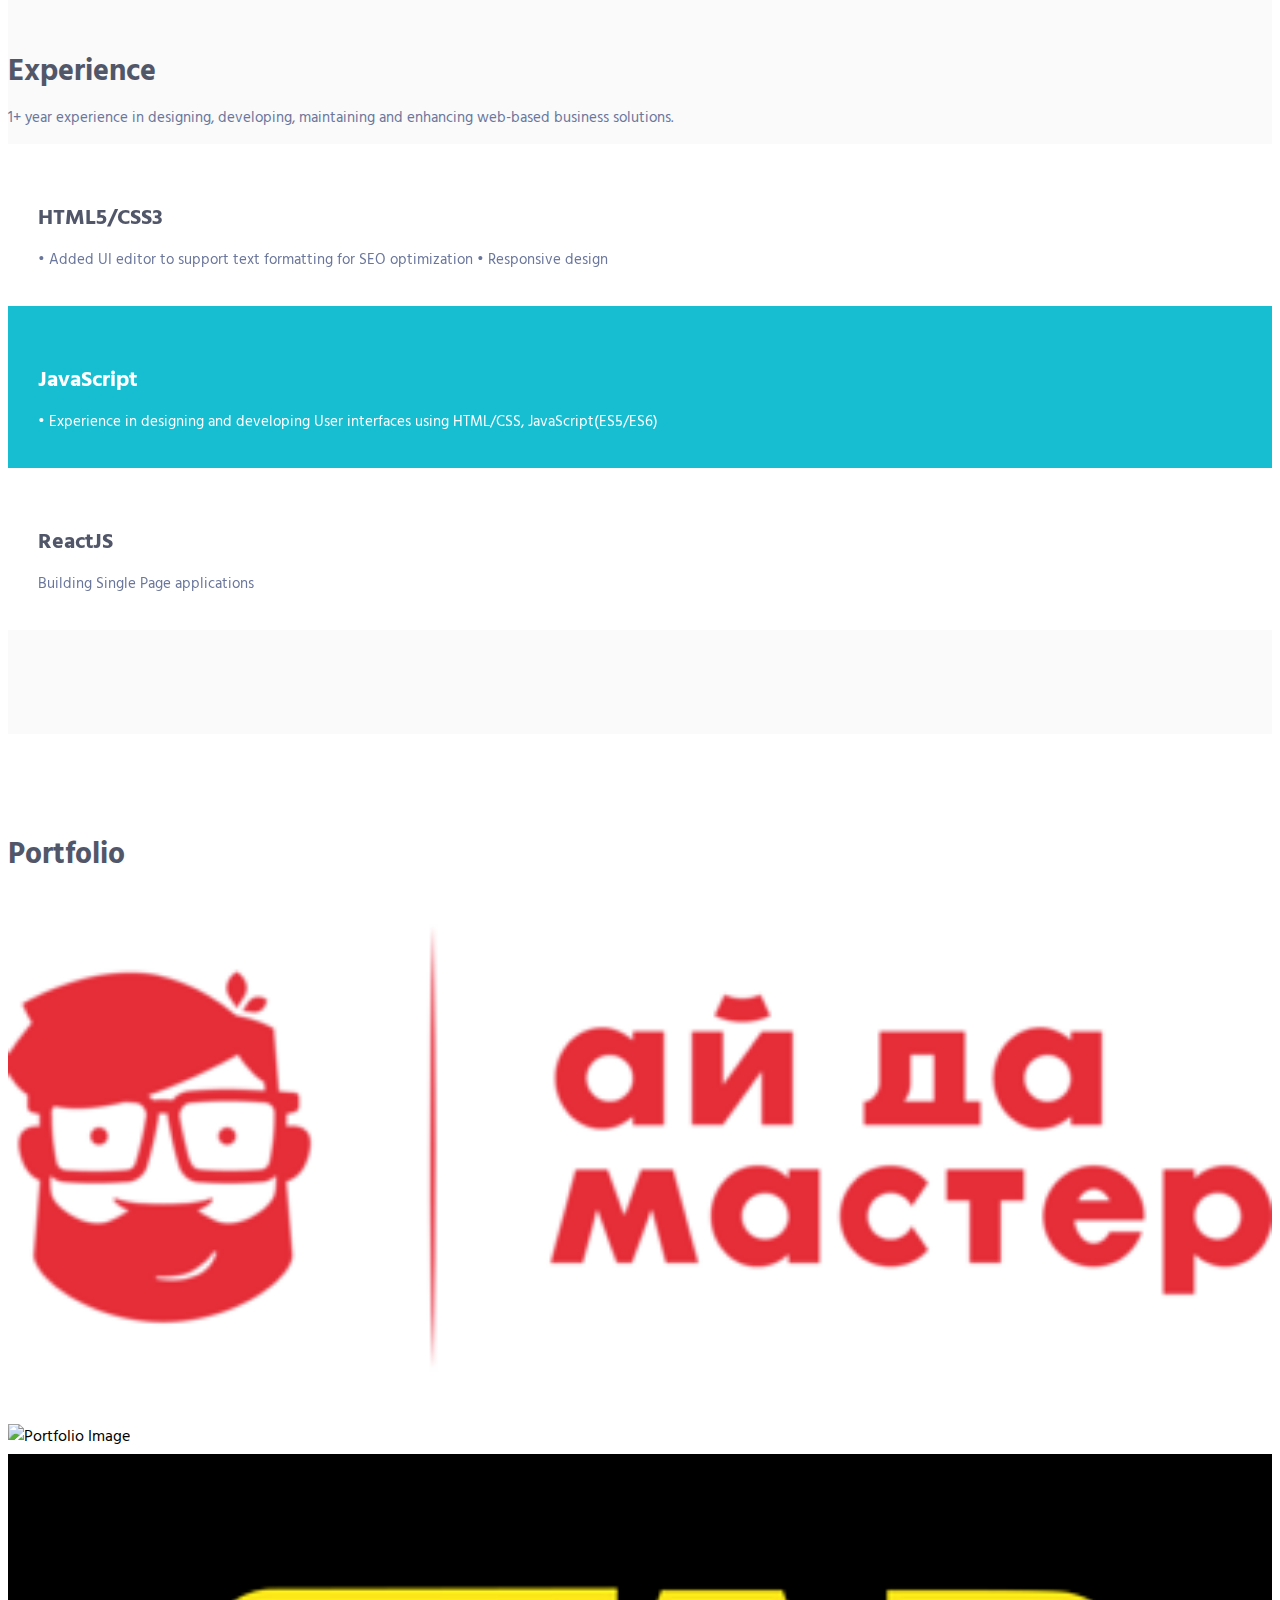
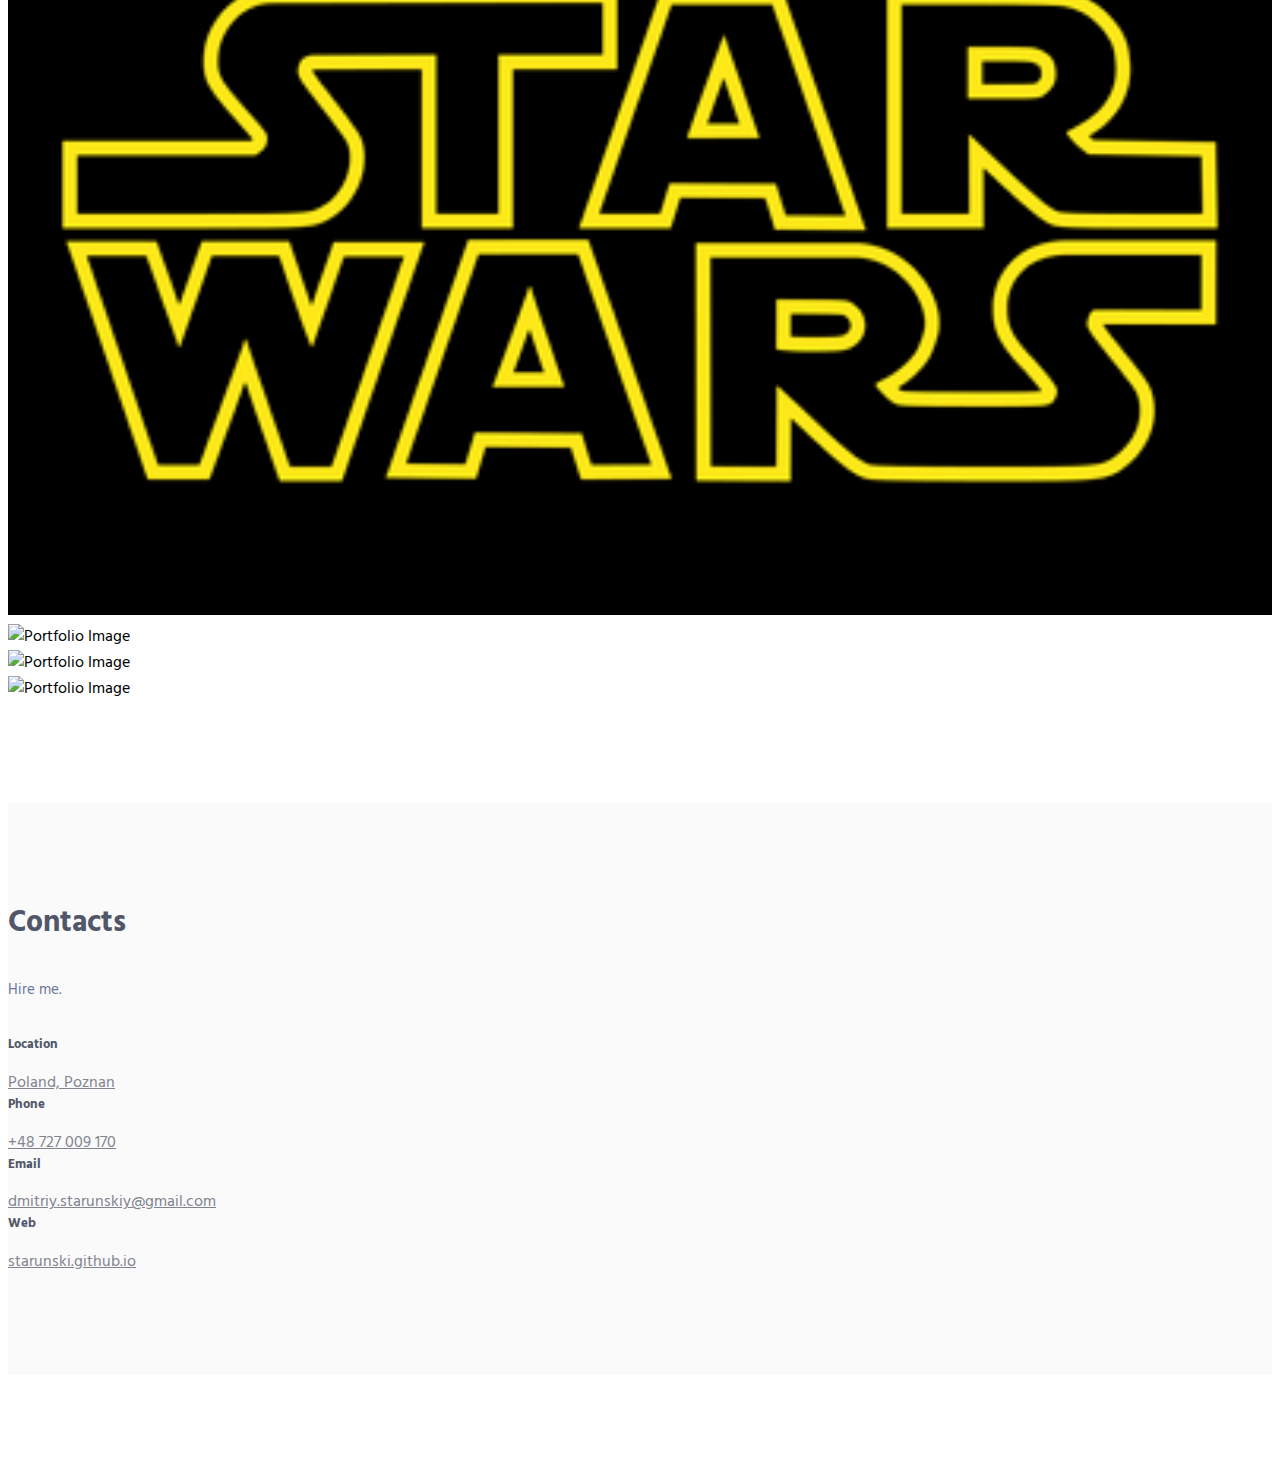
==== commit 8b02b69a: "CV" ====
--- a/index.html
+++ b/index.html
@@ -21,8 +21,8 @@
         <!-- THEME STYLES -->
         <link href="css/layout.min.css" rel="stylesheet" type="text/css"/>
 
-        <!-- Favicon -->
-        <link rel="shortcut icon" href="favicon.ico"/>
+       <!-- Favicon -->
+       <link rel="shortcut icon" rel=icon href='./cv.png'/>
     </head>
     <!-- END HEAD -->
 
@@ -42,12 +42,11 @@
                         </button>
 
                         <!-- Logo -->
-                        <!-- <!-- <div class="logo"> -->
-                            <a class="logo-wrap" href="#body">
-                                <!-- <img class="logo-img logo-img-main" src="img/logo.png" alt="Asentus Logo">
-                                <img class="logo-img logo-img-active" src="img/logo-dark.png" alt="Asentus Logo"> -->
-                                Download CV (PDF)
-                            </a>
+                         <div class="logo"> 
+                    
+                            <a href="/CV Dmytro Starunski -2020-CV.pdf .pdf" download> Download CV
+                                <img src="/cv.png" alt="CV Starunski" width="80" height="72">
+                              </a>
                         </div> 
                         <!-- End Logo -->
                     </div>
@@ -81,6 +80,7 @@
                             <p class="promo-block-text">Front-End Developer</p>
                         </div>
                         <ul class="list-inline">
+                            <li><a href="https://github.com/Starunski" target="_blank" class="social-icons"><i class="icon-social-github"></i></a></li>
                             <li><a href="https://www.linkedin.com/in/dmitriy-starunskiy/" target="_blank" class="social-icons"><i class="icon-social-linkedin"></i></a></li>
                             <li><a href="https://www.facebook.com/starunskiy1991" target="_blank" class="social-icons"><i class="icon-social-facebook"></i></a></li>
                          
@@ -162,7 +162,7 @@
                                 <div class="col-md-4 md-margin-b-4">
                                     <div class="service" data-height="height">
                                         <div class="service-element">
-                                            <i class="service-icon icon-chemistry"></i>
+                                            <i class="service-icon icon-login"></i>
                                         </div>
                                         <div class="service-info">
                                             <h3>HTML5/CSS3</h3>
@@ -188,7 +188,7 @@
                                 <div class="col-md-4">
                                     <div class="service" data-height="height">
                                         <div class="service-element">
-                                            <i class="service-icon icon-badge"></i>
+                                            <i class="service-icon icon-rocket"></i>
                                         </div>
                                         <div class="service-info">
                                             <h3>ReactJS</h3>
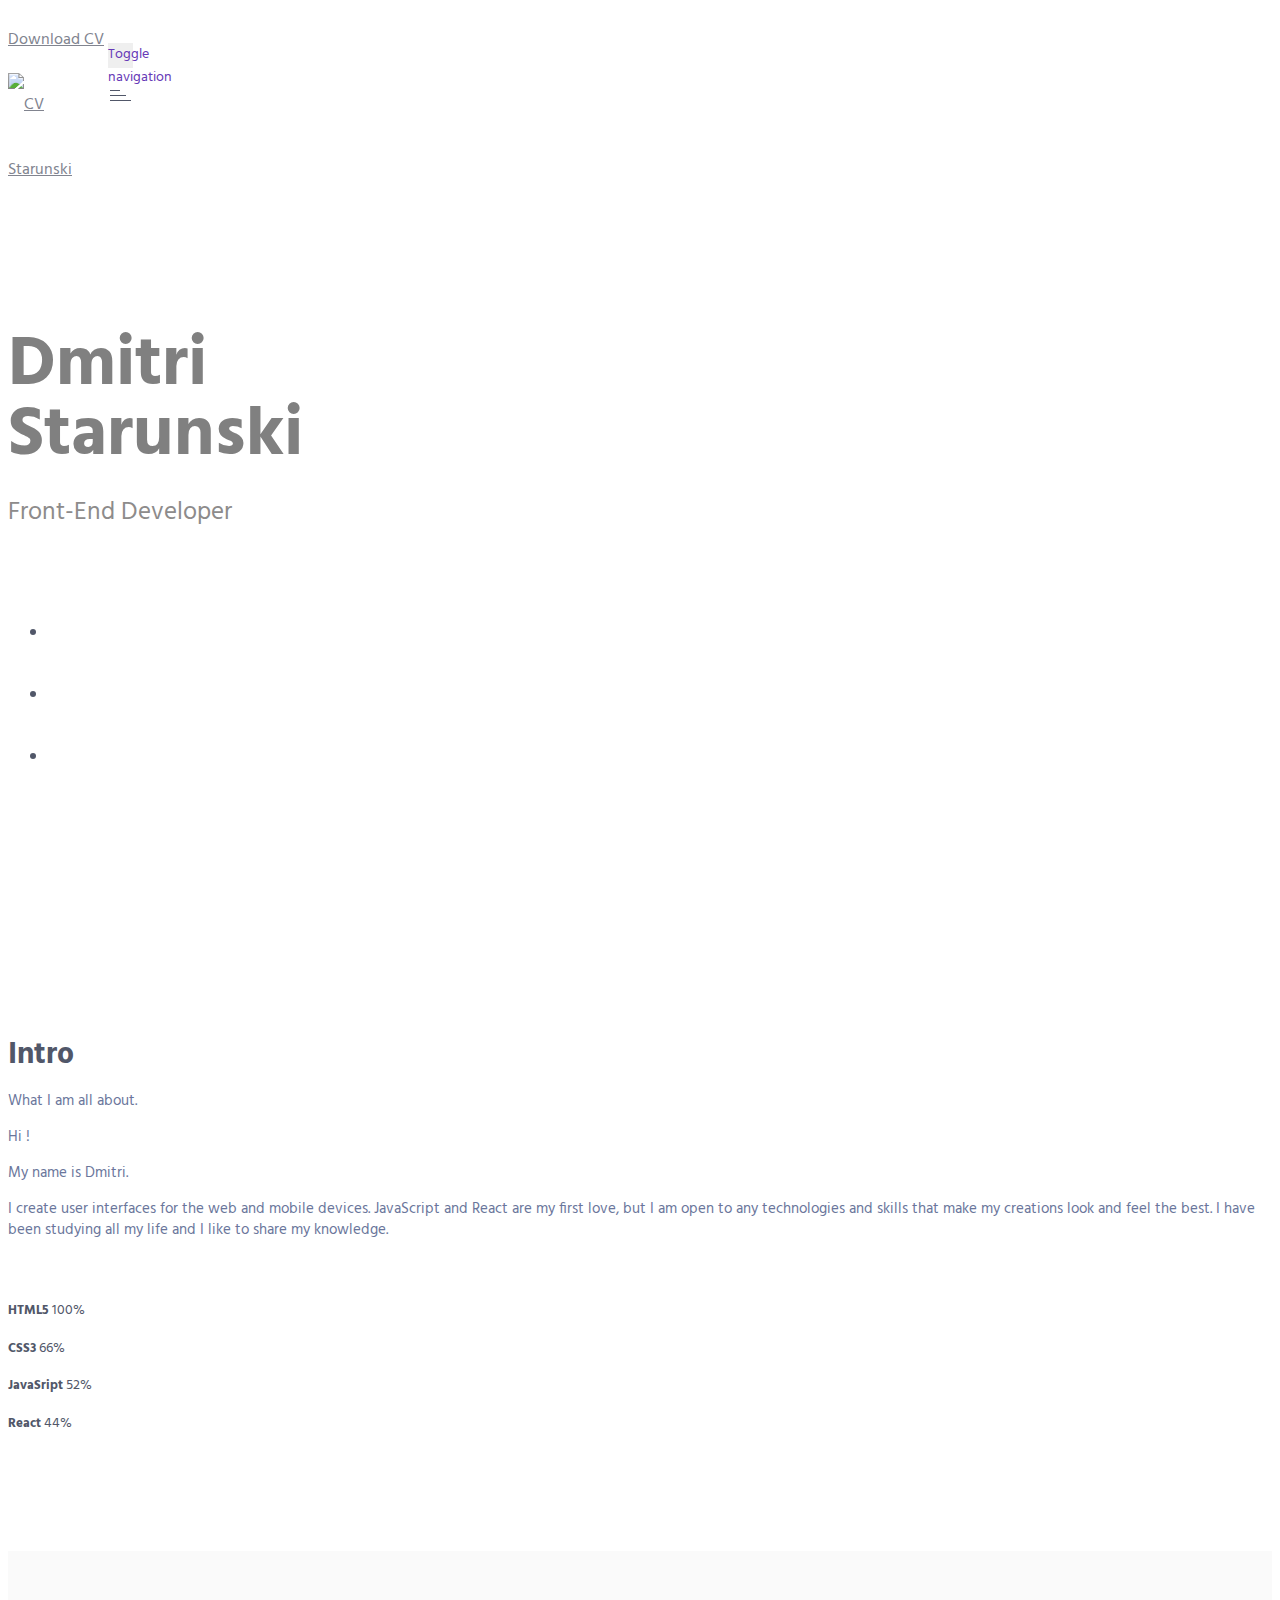
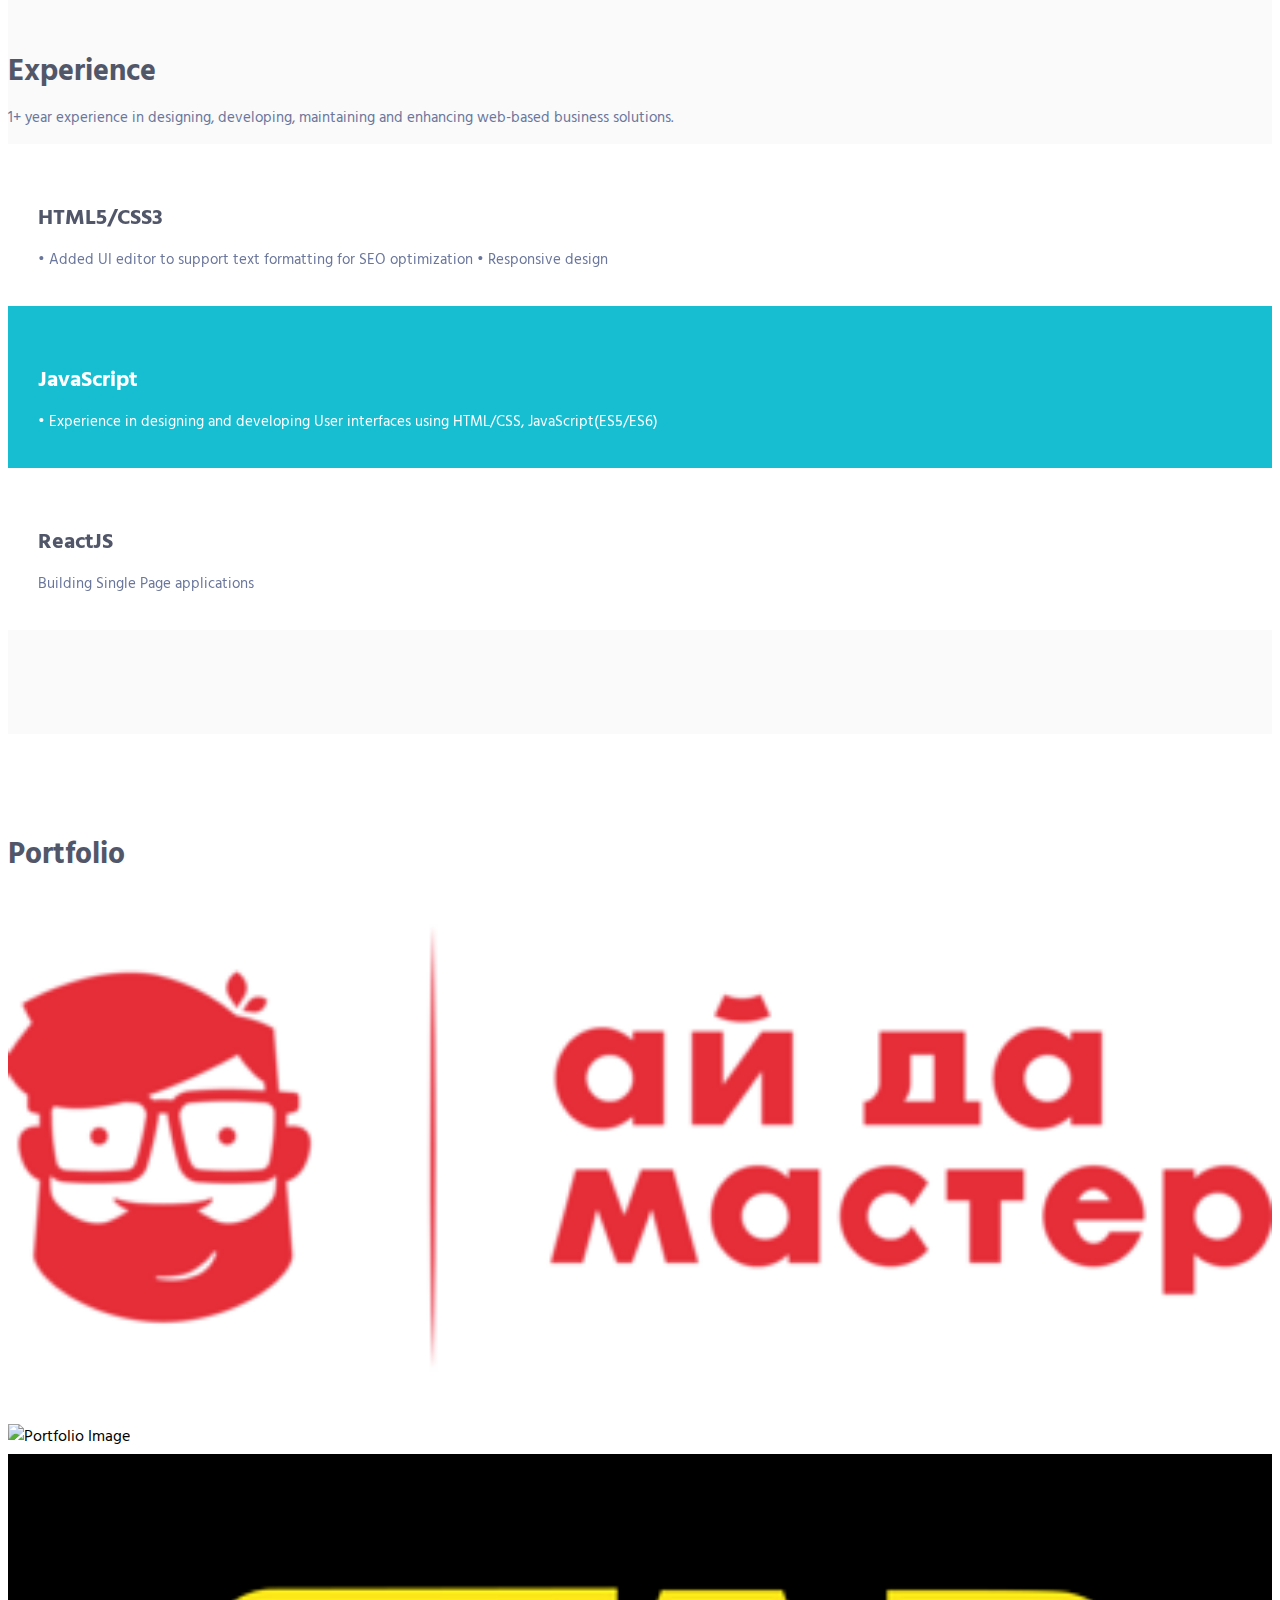
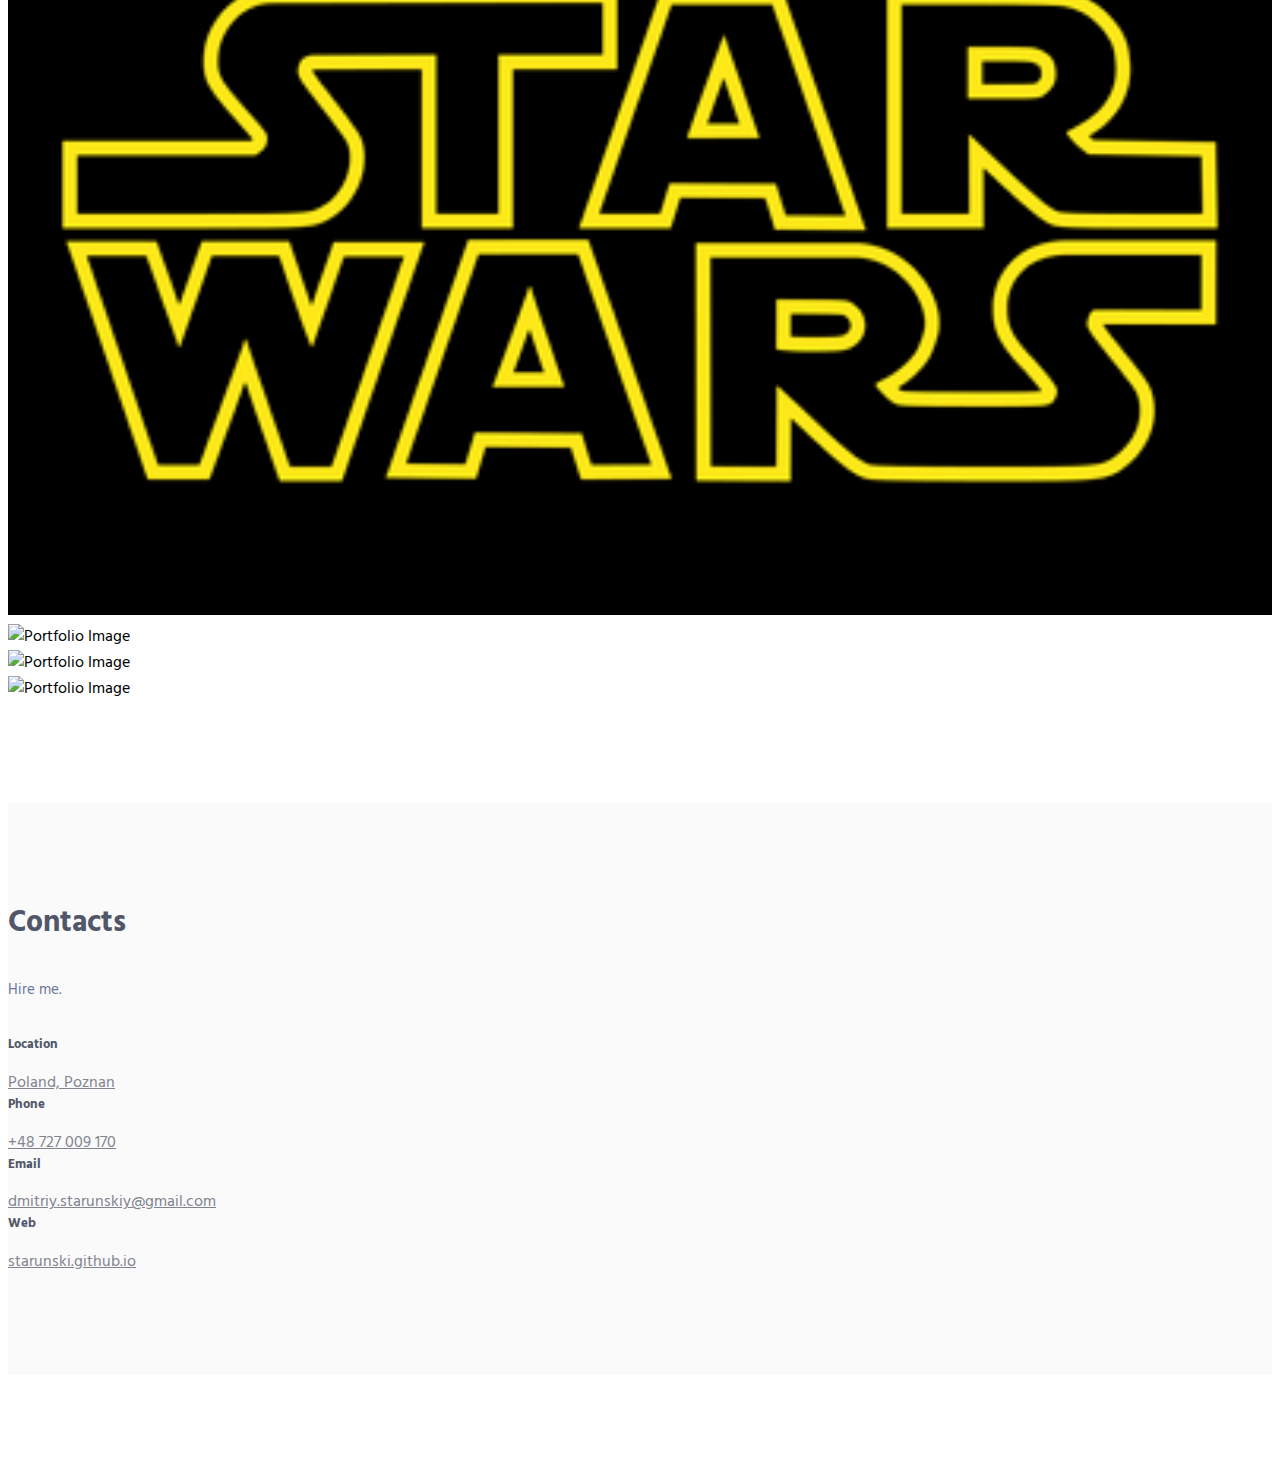
==== commit b663a347: "change page title  to "old page"" ====
--- a/index.html
+++ b/index.html
@@ -4,7 +4,7 @@
     <!-- BEGIN HEAD -->
     <head>
         <meta charset="utf-8"/>
-        <title>STARUNSKI CV</title>
+        <title>OLD CV</title>
         <meta http-equiv="X-UA-Compatible" content="IE=edge">
         <meta content="width=device-width, initial-scale=1" name="viewport"/>
         <meta content="" name="description"/>
@@ -44,7 +44,7 @@
                         <!-- Logo -->
                          <div class="logo"> 
                     
-                            <a href="/CV Dmytro Starunski -2020-CV.pdf .pdf" download> Download CV
+                            <a href="/CV Dmytro Starunski -2021-CV.pdf" download> Download CV
                                 <img src="/cv.png" alt="CV Starunski" width="80" height="72">
                               </a>
                         </div> 
@@ -115,9 +115,9 @@
 
                         <!-- Progress Box -->
                         <div class="progress-box">
-                            <h5>HTML5 <span class="color-heading pull-right">70%</span></h5>
+                            <h5>HTML5 <span class="color-heading pull-right">100%</span></h5>
                             <div class="progress">
-                                <div class="progress-bar bg-color-base" role="progressbar" data-width="70"></div>
+                                <div class="progress-bar bg-color-base" role="progressbar" data-width="100"></div>
                             </div>
                         </div>
                         <div class="progress-box">
@@ -573,4 +573,4 @@
 
     </body>
     <!-- END BODY -->
-</html>+</html>
